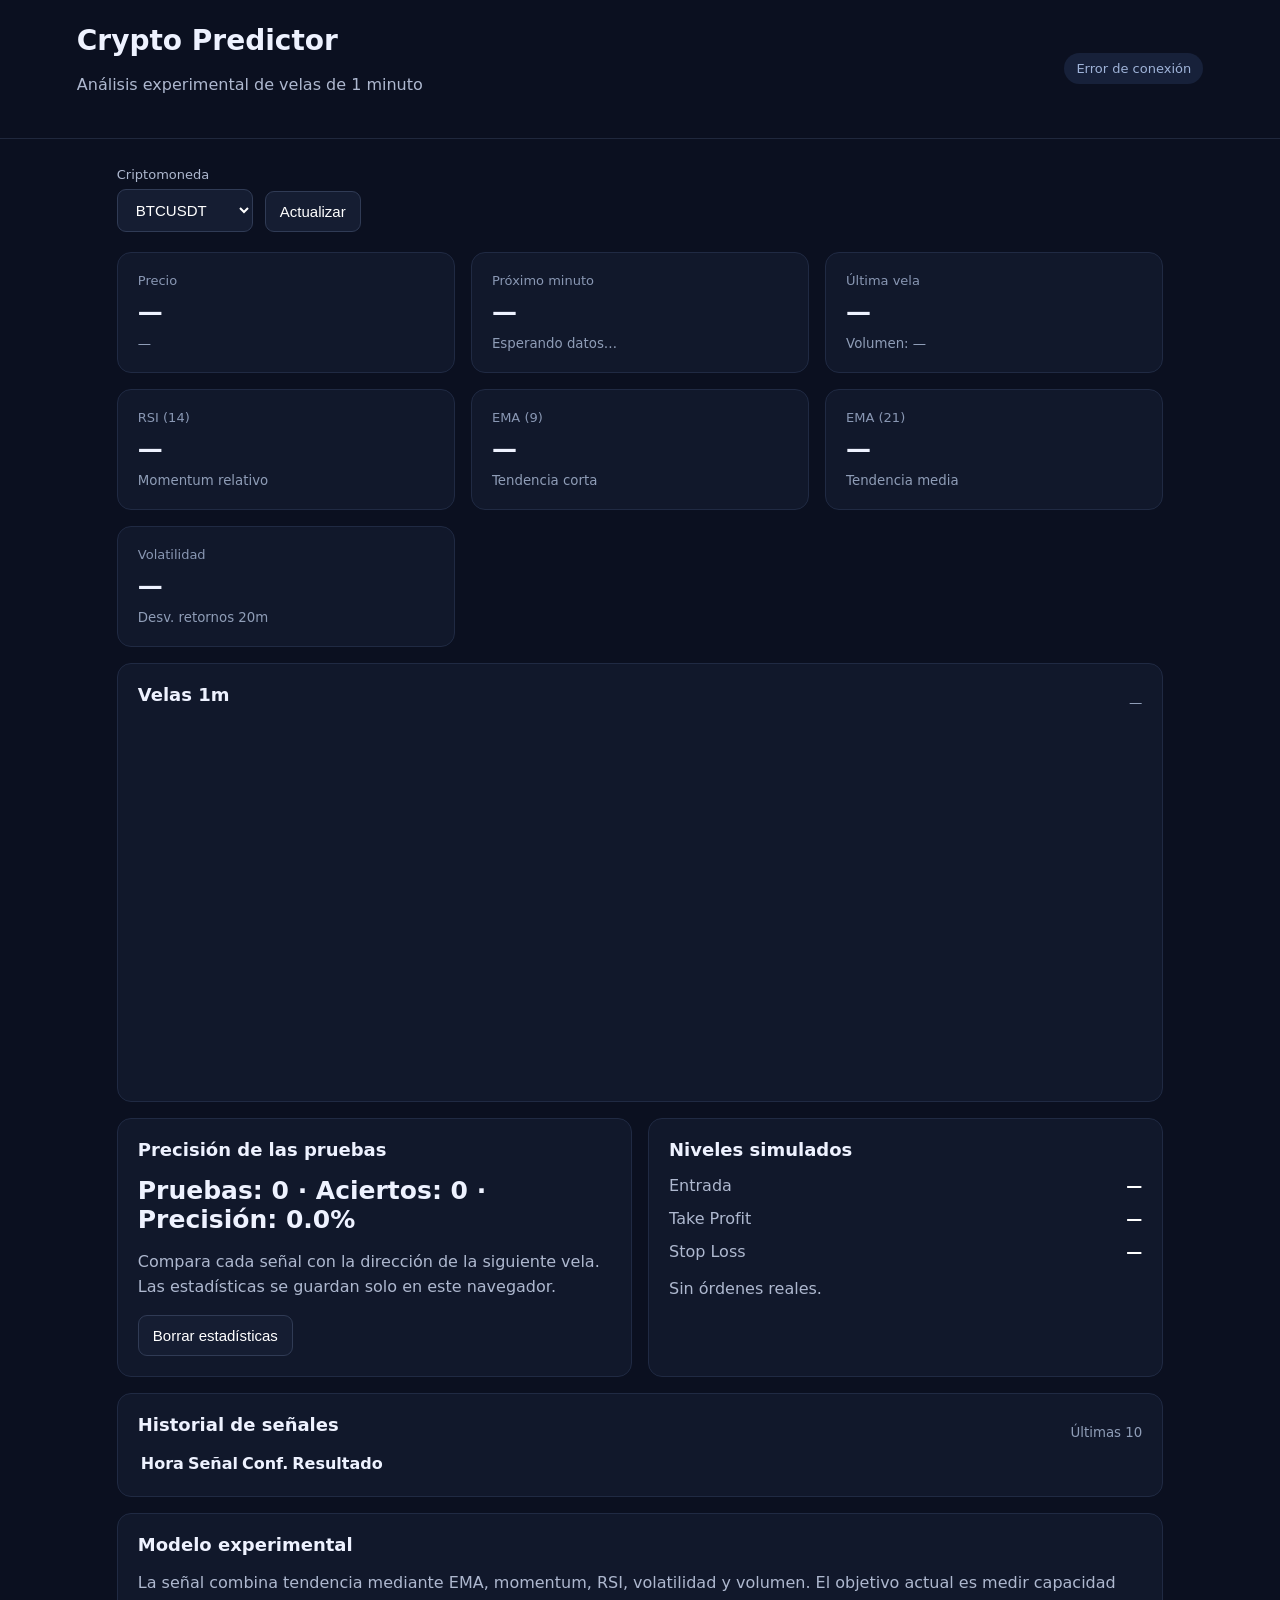
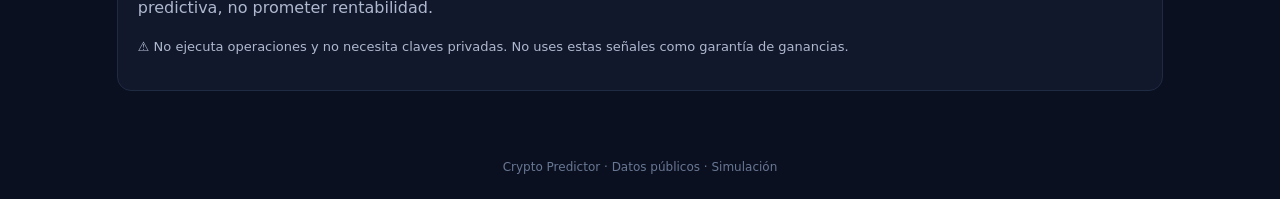
==== index.html @ da53e051 "feat: add live signal history and indicator dashboard" ====
<!doctype html>
<html lang="es">
<head><meta charset="UTF-8"><meta name="viewport" content="width=device-width,initial-scale=1"><title>Crypto Predictor</title><link rel="stylesheet" href="style.css"></head>
<body>
<header><div><h1>Crypto Predictor</h1><p>Análisis experimental de velas de 1 minuto</p></div><span id="status" class="status">Conectando…</span></header>
<main>
<section class="toolbar"><label>Criptomoneda<select id="symbol"><option>BTCUSDT</option><option>ETHUSDT</option><option>BNBUSDT</option><option>SOLUSDT</option><option>XRPUSDT</option><option>DOGEUSDT</option><option>ADAUSDT</option><option>AVAXUSDT</option></select></label><button id="refresh">Actualizar</button></section>
<section class="grid cards"><article><span>Precio</span><b id="price">—</b><small id="change">—</small></article><article><span>Próximo minuto</span><b id="signal">—</b><small id="confidence">Esperando datos…</small></article><article><span>Última vela</span><b id="candle">—</b><small id="volume">Volumen: —</small></article></section>
<section class="grid indicators"><article><span>RSI (14)</span><b id="rsi">—</b><small>Momentum relativo</small></article><article><span>EMA (9)</span><b id="ema9">—</b><small>Tendencia corta</small></article><article><span>EMA (21)</span><b id="ema21">—</b><small>Tendencia media</small></article><article><span>Volatilidad</span><b id="volatility">—</b><small>Desv. retornos 20m</small></article></section>
<section class="panel"><div class="title"><h2>Velas 1m</h2><small id="updated">—</small></div><canvas id="chart"></canvas></section>
<section class="grid two"><article><h2>Precisión de las pruebas</h2><b id="stats">Pruebas: 0 · Aciertos: 0 · Precisión: 0.0%</b><div class="progress"><i id="accuracyBar"></i></div><p>Compara cada señal con la dirección de la siguiente vela. Las estadísticas se guardan solo en este navegador.</p><button id="clearStats" class="secondary">Borrar estadísticas</button></article><article><h2>Niveles simulados</h2><div class="levels"><div>Entrada <b id="entry">—</b></div><div>Take Profit <b id="tp">—</b></div><div>Stop Loss <b id="sl">—</b></div></div><p id="riskNote">Sin órdenes reales.</p></article></section>
<section class="panel"><div class="title"><h2>Historial de señales</h2><small>Últimas 10</small></div><div class="table-wrap"><table><thead><tr><th>Hora</th><th>Señal</th><th>Conf.</th><th>Resultado</th></tr></thead><tbody id="history"></tbody></table></div></section>
<section class="panel"><h2>Modelo experimental</h2><p>La señal combina tendencia mediante EMA, momentum, RSI, volatilidad y volumen. El objetivo actual es medir capacidad predictiva, no prometer rentabilidad.</p><p class="warning">⚠️ No ejecuta operaciones y no necesita claves privadas. No uses estas señales como garantía de ganancias.</p></section>
</main><footer>Crypto Predictor · Datos públicos · Simulación</footer><script src="app.js"></script>
</body></html>
---- style.css ----
*{box-sizing:border-box}body{margin:0;background:#0b1020;color:#eef2ff;font-family:Inter,system-ui,sans-serif}header{padding:24px 6%;display:flex;justify-content:space-between;align-items:center;border-bottom:1px solid #20283d}h1{margin:0;font-size:28px}h2{margin:0 0 16px;font-size:18px}p{color:#aeb8cf;line-height:1.55}.status{padding:8px 12px;border-radius:20px;background:#17213a;color:#9fb3d8;font-size:13px}main{max-width:1200px;margin:auto;padding:28px 6%}.toolbar{display:flex;gap:12px;align-items:end;margin-bottom:20px}label{color:#aeb8cf;font-size:13px;display:flex;flex-direction:column;gap:7px}select,button{background:#151d32;color:#fff;border:1px solid #303b55;border-radius:9px;padding:11px 14px;font-size:15px}button{cursor:pointer}button:hover{border-color:#6e7fa5}.grid{display:grid;grid-template-columns:repeat(3,1fr);gap:16px;margin-bottom:16px}.grid.two{grid-template-columns:1fr 1fr}article,.panel{background:#11182b;border:1px solid #202a43;border-radius:14px;padding:20px}article>span{display:block;color:#8997b3;font-size:13px;margin-bottom:9px}article>b{display:block;font-size:25px;margin-bottom:7px}small{color:#8f9db7}.panel{margin-bottom:16px}.title{display:flex;justify-content:space-between;align-items:center}canvas{width:100%;height:360px;display:block}.levels{display:grid;gap:14px}.levels div{display:flex;justify-content:space-between;color:#aeb8cf}.levels b{color:#fff}footer{text-align:center;padding:25px;color:#687793;font-size:12px}.warning{font-size:13px}@media(max-width:700px){.grid,.grid.two{grid-template-columns:1fr}header{align-items:flex-start;gap:15px;flex-direction:column}canvas{height:260px}}
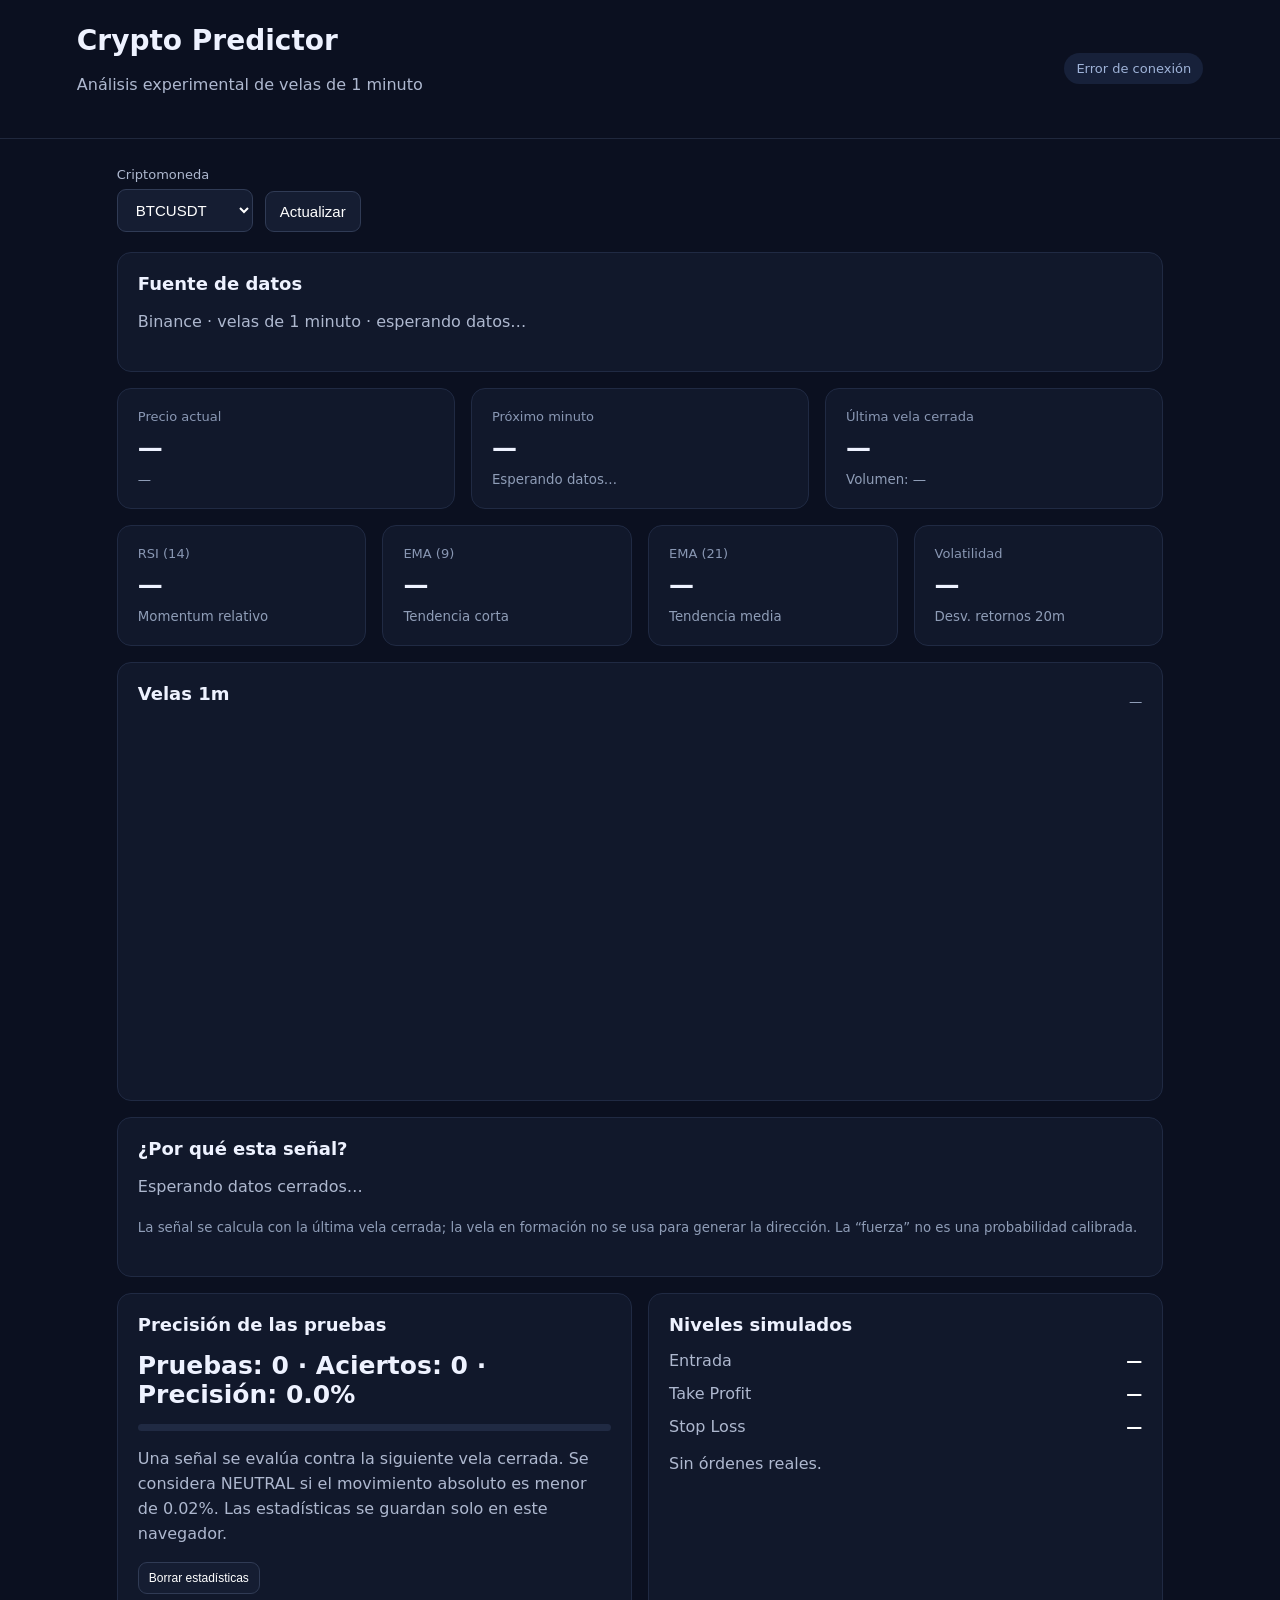
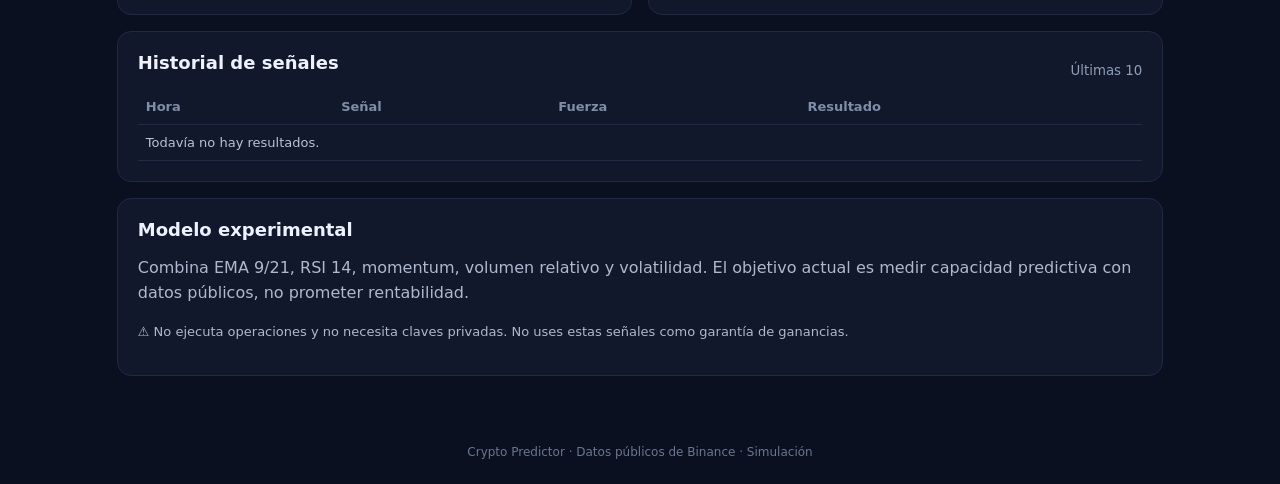
==== commit b4ff3bf6: "feat: expose prediction inputs and data source" ====
--- a/index.html
+++ b/index.html
@@ -5,11 +5,13 @@
 <header><div><h1>Crypto Predictor</h1><p>Análisis experimental de velas de 1 minuto</p></div><span id="status" class="status">Conectando…</span></header>
 <main>
 <section class="toolbar"><label>Criptomoneda<select id="symbol"><option>BTCUSDT</option><option>ETHUSDT</option><option>BNBUSDT</option><option>SOLUSDT</option><option>XRPUSDT</option><option>DOGEUSDT</option><option>ADAUSDT</option><option>AVAXUSDT</option></select></label><button id="refresh">Actualizar</button></section>
-<section class="grid cards"><article><span>Precio</span><b id="price">—</b><small id="change">—</small></article><article><span>Próximo minuto</span><b id="signal">—</b><small id="confidence">Esperando datos…</small></article><article><span>Última vela</span><b id="candle">—</b><small id="volume">Volumen: —</small></article></section>
+<section class="panel"><h2>Fuente de datos</h2><p id="dataInfo">Binance · velas de 1 minuto · esperando datos…</p></section>
+<section class="grid cards"><article><span>Precio actual</span><b id="price">—</b><small id="change">—</small></article><article><span>Próximo minuto</span><b id="signal">—</b><small id="confidence">Esperando datos…</small></article><article><span>Última vela cerrada</span><b id="candle">—</b><small id="volume">Volumen: —</small></article></section>
 <section class="grid indicators"><article><span>RSI (14)</span><b id="rsi">—</b><small>Momentum relativo</small></article><article><span>EMA (9)</span><b id="ema9">—</b><small>Tendencia corta</small></article><article><span>EMA (21)</span><b id="ema21">—</b><small>Tendencia media</small></article><article><span>Volatilidad</span><b id="volatility">—</b><small>Desv. retornos 20m</small></article></section>
 <section class="panel"><div class="title"><h2>Velas 1m</h2><small id="updated">—</small></div><canvas id="chart"></canvas></section>
-<section class="grid two"><article><h2>Precisión de las pruebas</h2><b id="stats">Pruebas: 0 · Aciertos: 0 · Precisión: 0.0%</b><div class="progress"><i id="accuracyBar"></i></div><p>Compara cada señal con la dirección de la siguiente vela. Las estadísticas se guardan solo en este navegador.</p><button id="clearStats" class="secondary">Borrar estadísticas</button></article><article><h2>Niveles simulados</h2><div class="levels"><div>Entrada <b id="entry">—</b></div><div>Take Profit <b id="tp">—</b></div><div>Stop Loss <b id="sl">—</b></div></div><p id="riskNote">Sin órdenes reales.</p></article></section>
-<section class="panel"><div class="title"><h2>Historial de señales</h2><small>Últimas 10</small></div><div class="table-wrap"><table><thead><tr><th>Hora</th><th>Señal</th><th>Conf.</th><th>Resultado</th></tr></thead><tbody id="history"></tbody></table></div></section>
-<section class="panel"><h2>Modelo experimental</h2><p>La señal combina tendencia mediante EMA, momentum, RSI, volatilidad y volumen. El objetivo actual es medir capacidad predictiva, no prometer rentabilidad.</p><p class="warning">⚠️ No ejecuta operaciones y no necesita claves privadas. No uses estas señales como garantía de ganancias.</p></section>
-</main><footer>Crypto Predictor · Datos públicos · Simulación</footer><script src="app.js"></script>
+<section class="panel"><h2>¿Por qué esta señal?</h2><p id="signalReason">Esperando datos cerrados…</p><p><small>La señal se calcula con la última vela cerrada; la vela en formación no se usa para generar la dirección. La “fuerza” no es una probabilidad calibrada.</small></p></section>
+<section class="grid two"><article><h2>Precisión de las pruebas</h2><b id="stats">Pruebas: 0 · Aciertos: 0 · Precisión: 0.0%</b><div class="progress"><i id="accuracyBar"></i></div><p>Una señal se evalúa contra la siguiente vela cerrada. Se considera NEUTRAL si el movimiento absoluto es menor de 0.02%. Las estadísticas se guardan solo en este navegador.</p><button id="clearStats" class="secondary">Borrar estadísticas</button></article><article><h2>Niveles simulados</h2><div class="levels"><div>Entrada <b id="entry">—</b></div><div>Take Profit <b id="tp">—</b></div><div>Stop Loss <b id="sl">—</b></div></div><p id="riskNote">Sin órdenes reales.</p></article></section>
+<section class="panel"><div class="title"><h2>Historial de señales</h2><small>Últimas 10</small></div><div class="table-wrap"><table><thead><tr><th>Hora</th><th>Señal</th><th>Fuerza</th><th>Resultado</th></tr></thead><tbody id="history"></tbody></table></div></section>
+<section class="panel"><h2>Modelo experimental</h2><p>Combina EMA 9/21, RSI 14, momentum, volumen relativo y volatilidad. El objetivo actual es medir capacidad predictiva con datos públicos, no prometer rentabilidad.</p><p class="warning">⚠️ No ejecuta operaciones y no necesita claves privadas. No uses estas señales como garantía de ganancias.</p></section>
+</main><footer>Crypto Predictor · Datos públicos de Binance · Simulación</footer><script src="app.js"></script>
 </body></html>
--- a/style.css
+++ b/style.css
@@ -1 +1 @@
-*{box-sizing:border-box}body{margin:0;background:#0b1020;color:#eef2ff;font-family:Inter,system-ui,sans-serif}header{padding:24px 6%;display:flex;justify-content:space-between;align-items:center;border-bottom:1px solid #20283d}h1{margin:0;font-size:28px}h2{margin:0 0 16px;font-size:18px}p{color:#aeb8cf;line-height:1.55}.status{padding:8px 12px;border-radius:20px;background:#17213a;color:#9fb3d8;font-size:13px}main{max-width:1200px;margin:auto;padding:28px 6%}.toolbar{display:flex;gap:12px;align-items:end;margin-bottom:20px}label{color:#aeb8cf;font-size:13px;display:flex;flex-direction:column;gap:7px}select,button{background:#151d32;color:#fff;border:1px solid #303b55;border-radius:9px;padding:11px 14px;font-size:15px}button{cursor:pointer}button:hover{border-color:#6e7fa5}.grid{display:grid;grid-template-columns:repeat(3,1fr);gap:16px;margin-bottom:16px}.grid.two{grid-template-columns:1fr 1fr}article,.panel{background:#11182b;border:1px solid #202a43;border-radius:14px;padding:20px}article>span{display:block;color:#8997b3;font-size:13px;margin-bottom:9px}article>b{display:block;font-size:25px;margin-bottom:7px}small{color:#8f9db7}.panel{margin-bottom:16px}.title{display:flex;justify-content:space-between;align-items:center}canvas{width:100%;height:360px;display:block}.levels{display:grid;gap:14px}.levels div{display:flex;justify-content:space-between;color:#aeb8cf}.levels b{color:#fff}footer{text-align:center;padding:25px;color:#687793;font-size:12px}.warning{font-size:13px}@media(max-width:700px){.grid,.grid.two{grid-template-columns:1fr}header{align-items:flex-start;gap:15px;flex-direction:column}canvas{height:260px}}+*{box-sizing:border-box}body{margin:0;background:#0b1020;color:#eef2ff;font-family:Inter,system-ui,sans-serif}header{padding:24px 6%;display:flex;justify-content:space-between;align-items:center;border-bottom:1px solid #20283d}h1{margin:0;font-size:28px}h2{margin:0 0 16px;font-size:18px}p{color:#aeb8cf;line-height:1.55}.status{padding:8px 12px;border-radius:20px;background:#17213a;color:#9fb3d8;font-size:13px}main{max-width:1200px;margin:auto;padding:28px 6%}.toolbar{display:flex;gap:12px;align-items:end;margin-bottom:20px}label{color:#aeb8cf;font-size:13px;display:flex;flex-direction:column;gap:7px}select,button{background:#151d32;color:#fff;border:1px solid #303b55;border-radius:9px;padding:11px 14px;font-size:15px}button{cursor:pointer}button:hover{border-color:#6e7fa5}.secondary{font-size:12px;padding:8px 10px}.grid{display:grid;grid-template-columns:repeat(3,1fr);gap:16px;margin-bottom:16px}.grid.two{grid-template-columns:1fr 1fr}.indicators{grid-template-columns:repeat(4,1fr)}article,.panel{background:#11182b;border:1px solid #202a43;border-radius:14px;padding:20px}article>span{display:block;color:#8997b3;font-size:13px;margin-bottom:9px}article>b{display:block;font-size:25px;margin-bottom:7px}small{color:#8f9db7}.panel{margin-bottom:16px}.title{display:flex;justify-content:space-between;align-items:center}canvas{width:100%;height:360px;display:block}.levels{display:grid;gap:14px}.levels div{display:flex;justify-content:space-between;color:#aeb8cf}.levels b{color:#fff}.progress{height:7px;background:#202a43;border-radius:8px;overflow:hidden;margin:15px 0}.progress i{display:block;height:100%;width:0%;background:#7f8aa5;transition:width .3s}.table-wrap{overflow-x:auto}table{width:100%;border-collapse:collapse;font-size:13px}th,td{text-align:left;padding:10px 8px;border-bottom:1px solid #202a43;color:#b8c2d7}th{color:#7f8da8}.warning{font-size:13px}footer{text-align:center;padding:25px;color:#687793;font-size:12px}@media(max-width:800px){.grid,.grid.two,.indicators{grid-template-columns:1fr 1fr}}@media(max-width:600px){header{align-items:flex-start;gap:15px;flex-direction:column}.grid,.grid.two,.indicators{grid-template-columns:1fr}main{padding:22px 4%}canvas{height:280px}.toolbar{flex-wrap:wrap}}
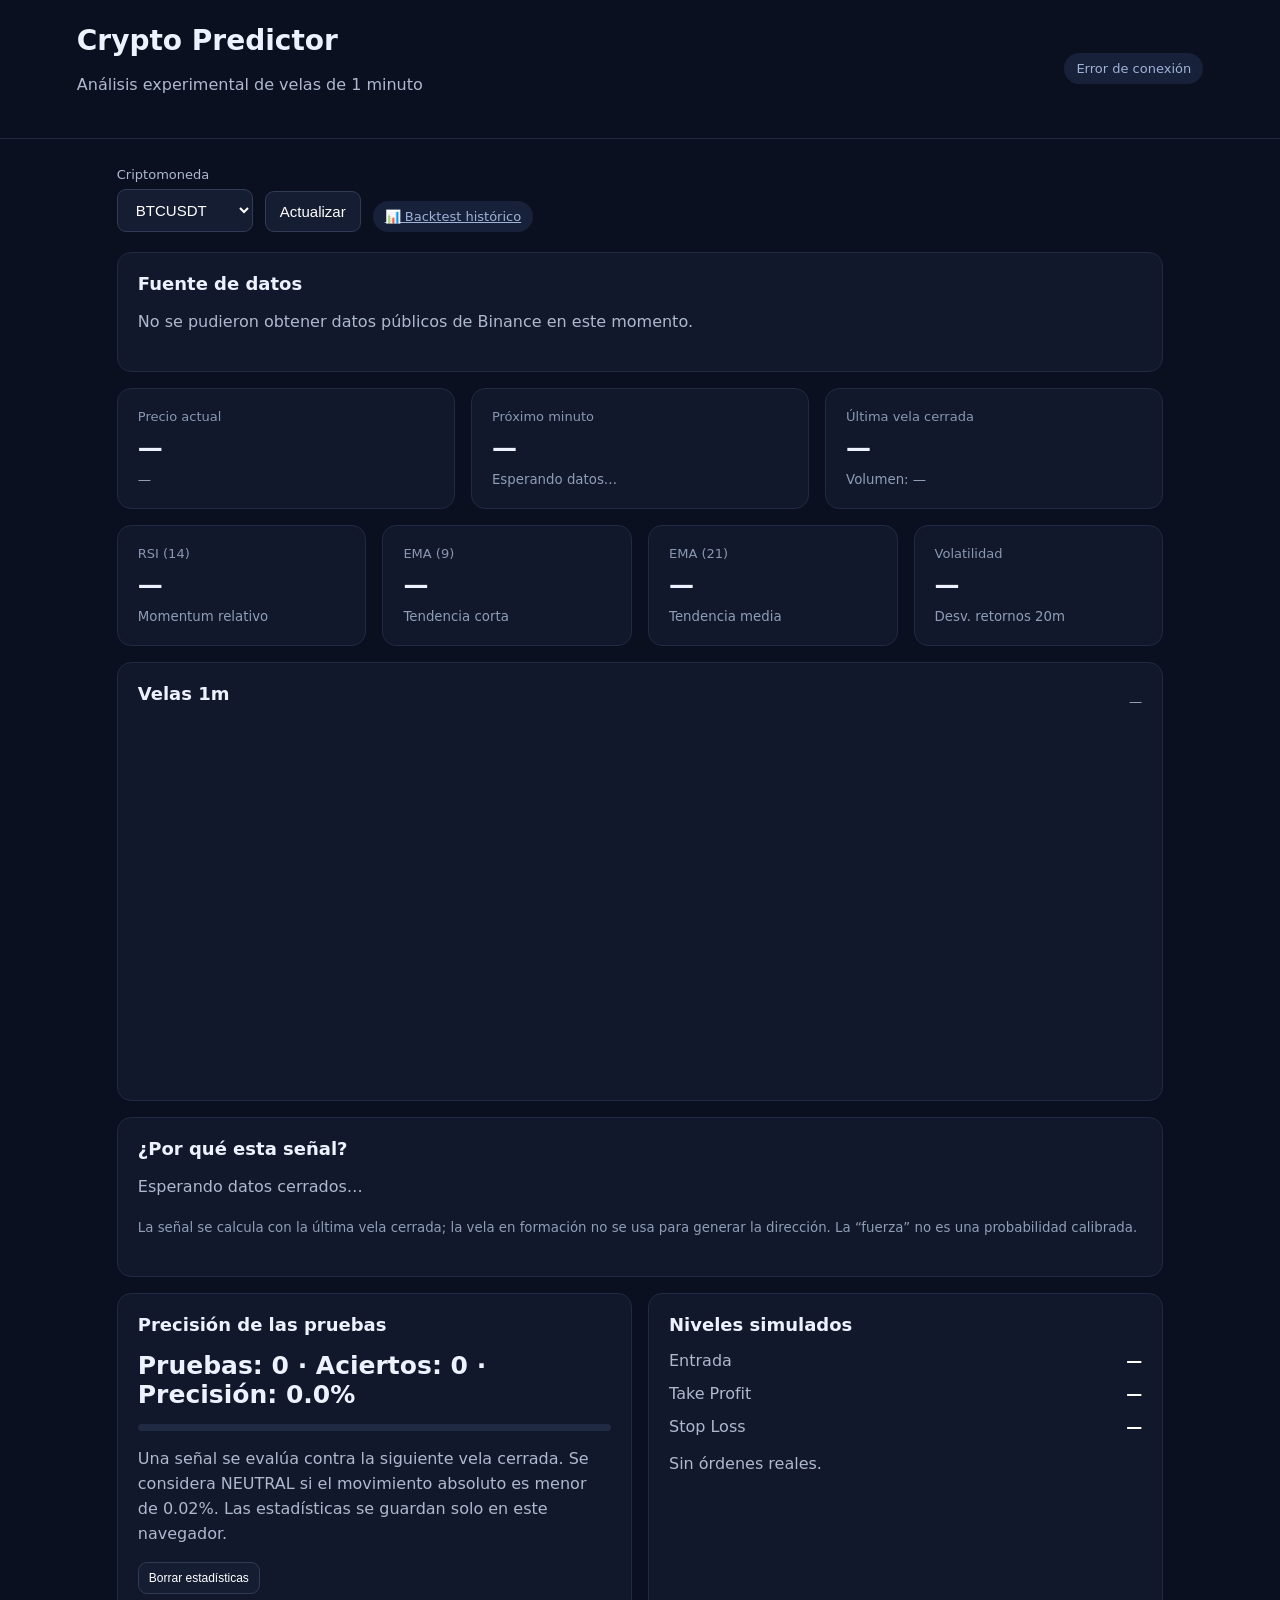
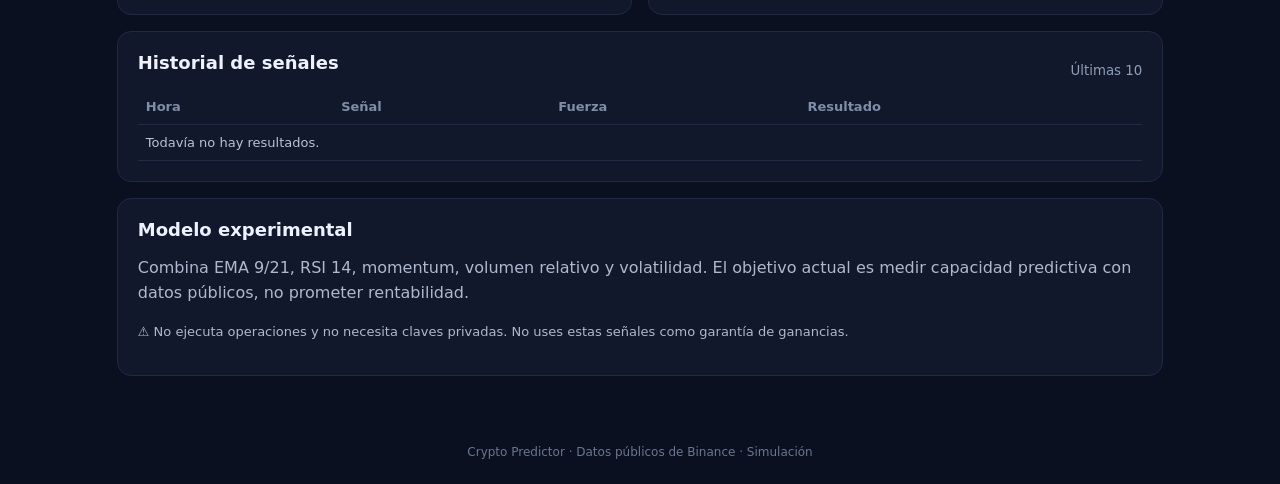
==== commit f9d1b4f0: "feat: add historical backtest link to dashboard" ====
--- a/index.html
+++ b/index.html
@@ -1,10 +1,9 @@
 <!doctype html>
-<html lang="es">
-<head><meta charset="UTF-8"><meta name="viewport" content="width=device-width,initial-scale=1"><title>Crypto Predictor</title><link rel="stylesheet" href="style.css"></head>
+<html lang="es"><head><meta charset="UTF-8"><meta name="viewport" content="width=device-width,initial-scale=1"><title>Crypto Predictor</title><link rel="stylesheet" href="style.css"></head>
 <body>
 <header><div><h1>Crypto Predictor</h1><p>Análisis experimental de velas de 1 minuto</p></div><span id="status" class="status">Conectando…</span></header>
 <main>
-<section class="toolbar"><label>Criptomoneda<select id="symbol"><option>BTCUSDT</option><option>ETHUSDT</option><option>BNBUSDT</option><option>SOLUSDT</option><option>XRPUSDT</option><option>DOGEUSDT</option><option>ADAUSDT</option><option>AVAXUSDT</option></select></label><button id="refresh">Actualizar</button></section>
+<section class="toolbar"><label>Criptomoneda<select id="symbol"><option>BTCUSDT</option><option>ETHUSDT</option><option>BNBUSDT</option><option>SOLUSDT</option><option>XRPUSDT</option><option>DOGEUSDT</option><option>ADAUSDT</option><option>AVAXUSDT</option></select></label><button id="refresh">Actualizar</button><a class="status" href="backtest.html">📊 Backtest histórico</a></section>
 <section class="panel"><h2>Fuente de datos</h2><p id="dataInfo">Binance · velas de 1 minuto · esperando datos…</p></section>
 <section class="grid cards"><article><span>Precio actual</span><b id="price">—</b><small id="change">—</small></article><article><span>Próximo minuto</span><b id="signal">—</b><small id="confidence">Esperando datos…</small></article><article><span>Última vela cerrada</span><b id="candle">—</b><small id="volume">Volumen: —</small></article></section>
 <section class="grid indicators"><article><span>RSI (14)</span><b id="rsi">—</b><small>Momentum relativo</small></article><article><span>EMA (9)</span><b id="ema9">—</b><small>Tendencia corta</small></article><article><span>EMA (21)</span><b id="ema21">—</b><small>Tendencia media</small></article><article><span>Volatilidad</span><b id="volatility">—</b><small>Desv. retornos 20m</small></article></section>
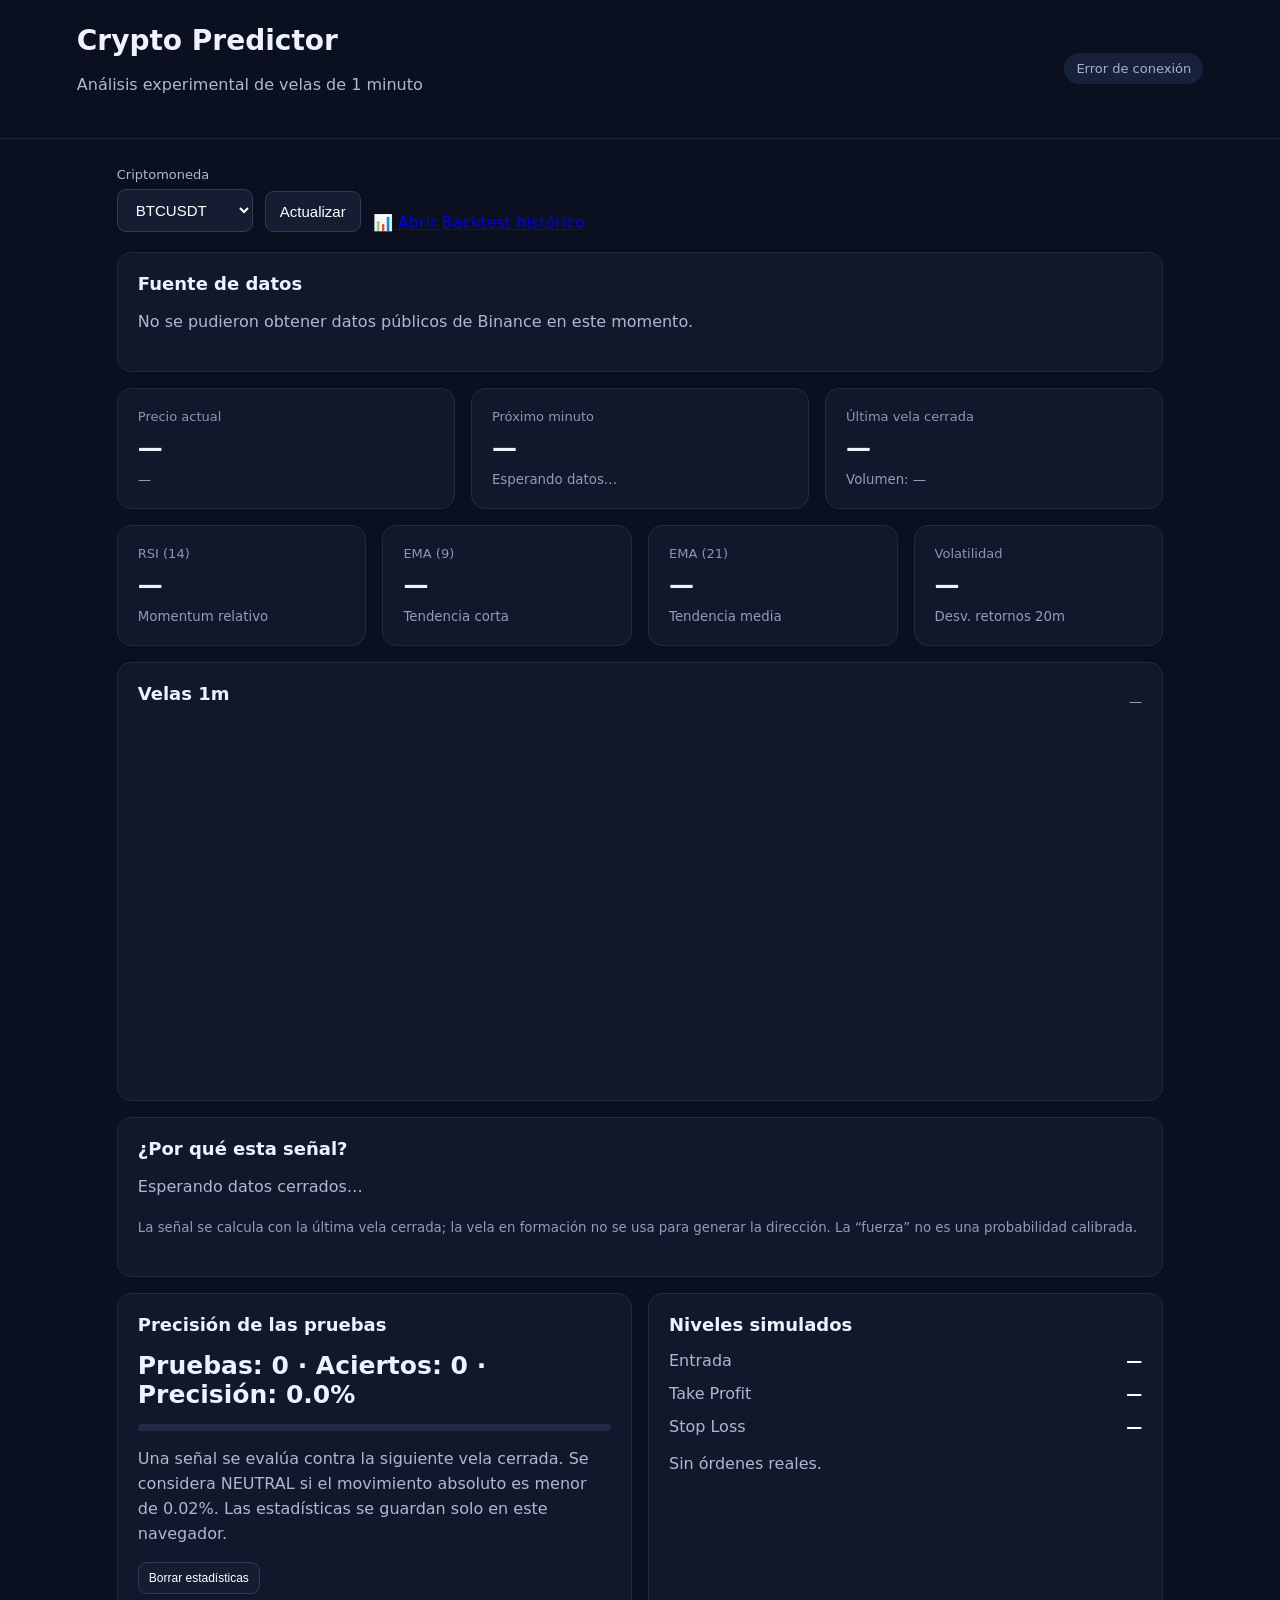
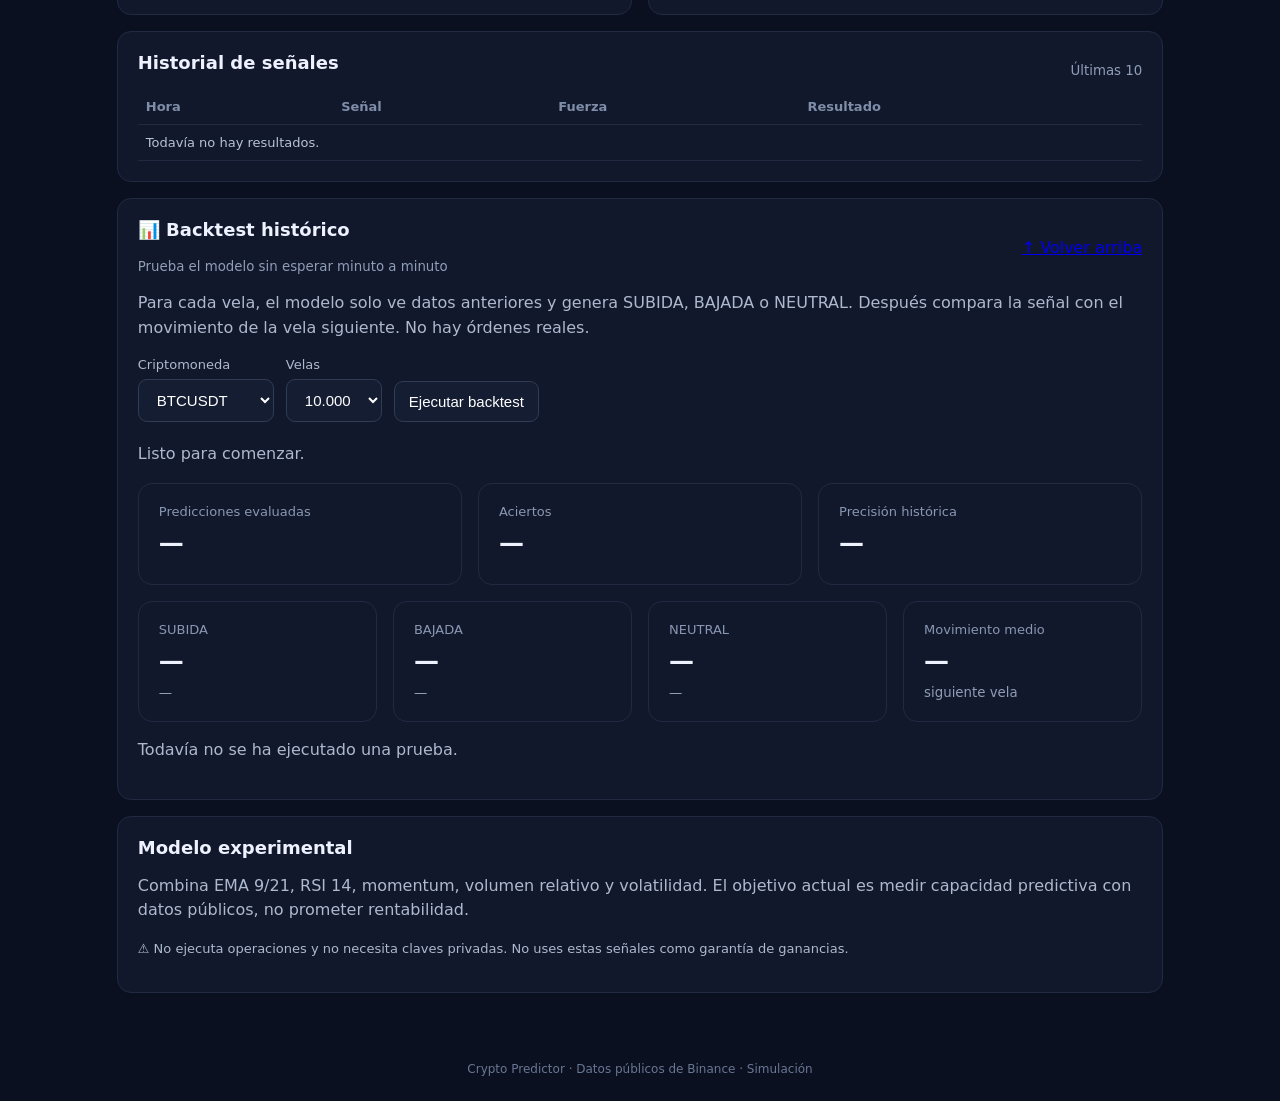
==== commit a7bfaf60: "Agregar backtest dentro de la página principal" ====
--- a/index.html
+++ b/index.html
@@ -1,9 +1,10 @@
 <!doctype html>
-<html lang="es"><head><meta charset="UTF-8"><meta name="viewport" content="width=device-width,initial-scale=1"><title>Crypto Predictor</title><link rel="stylesheet" href="style.css"></head>
+<html lang="es">
+<head><meta charset="UTF-8"><meta name="viewport" content="width=device-width,initial-scale=1"><title>Crypto Predictor</title><link rel="stylesheet" href="style.css"></head>
 <body>
 <header><div><h1>Crypto Predictor</h1><p>Análisis experimental de velas de 1 minuto</p></div><span id="status" class="status">Conectando…</span></header>
 <main>
-<section class="toolbar"><label>Criptomoneda<select id="symbol"><option>BTCUSDT</option><option>ETHUSDT</option><option>BNBUSDT</option><option>SOLUSDT</option><option>XRPUSDT</option><option>DOGEUSDT</option><option>ADAUSDT</option><option>AVAXUSDT</option></select></label><button id="refresh">Actualizar</button><a class="status" href="backtest.html">📊 Backtest histórico</a></section>
+<section class="toolbar"><label>Criptomoneda<select id="symbol"><option>BTCUSDT</option><option>ETHUSDT</option><option>BNBUSDT</option><option>SOLUSDT</option><option>XRPUSDT</option><option>DOGEUSDT</option><option>ADAUSDT</option><option>AVAXUSDT</option></select></label><button id="refresh">Actualizar</button><a class="button-link" href="#backtest">📊 Abrir Backtest histórico</a></section>
 <section class="panel"><h2>Fuente de datos</h2><p id="dataInfo">Binance · velas de 1 minuto · esperando datos…</p></section>
 <section class="grid cards"><article><span>Precio actual</span><b id="price">—</b><small id="change">—</small></article><article><span>Próximo minuto</span><b id="signal">—</b><small id="confidence">Esperando datos…</small></article><article><span>Última vela cerrada</span><b id="candle">—</b><small id="volume">Volumen: —</small></article></section>
 <section class="grid indicators"><article><span>RSI (14)</span><b id="rsi">—</b><small>Momentum relativo</small></article><article><span>EMA (9)</span><b id="ema9">—</b><small>Tendencia corta</small></article><article><span>EMA (21)</span><b id="ema21">—</b><small>Tendencia media</small></article><article><span>Volatilidad</span><b id="volatility">—</b><small>Desv. retornos 20m</small></article></section>
@@ -11,6 +12,25 @@
 <section class="panel"><h2>¿Por qué esta señal?</h2><p id="signalReason">Esperando datos cerrados…</p><p><small>La señal se calcula con la última vela cerrada; la vela en formación no se usa para generar la dirección. La “fuerza” no es una probabilidad calibrada.</small></p></section>
 <section class="grid two"><article><h2>Precisión de las pruebas</h2><b id="stats">Pruebas: 0 · Aciertos: 0 · Precisión: 0.0%</b><div class="progress"><i id="accuracyBar"></i></div><p>Una señal se evalúa contra la siguiente vela cerrada. Se considera NEUTRAL si el movimiento absoluto es menor de 0.02%. Las estadísticas se guardan solo en este navegador.</p><button id="clearStats" class="secondary">Borrar estadísticas</button></article><article><h2>Niveles simulados</h2><div class="levels"><div>Entrada <b id="entry">—</b></div><div>Take Profit <b id="tp">—</b></div><div>Stop Loss <b id="sl">—</b></div></div><p id="riskNote">Sin órdenes reales.</p></article></section>
 <section class="panel"><div class="title"><h2>Historial de señales</h2><small>Últimas 10</small></div><div class="table-wrap"><table><thead><tr><th>Hora</th><th>Señal</th><th>Fuerza</th><th>Resultado</th></tr></thead><tbody id="history"></tbody></table></div></section>
+<section id="backtest" class="panel backtest-panel"><div class="title"><div><h2>📊 Backtest histórico</h2><small>Prueba el modelo sin esperar minuto a minuto</small></div><a class="button-link secondary-link" href="#top">↑ Volver arriba</a></div>
+<p>Para cada vela, el modelo solo ve datos anteriores y genera SUBIDA, BAJADA o NEUTRAL. Después compara la señal con el movimiento de la vela siguiente. No hay órdenes reales.</p>
+<div class="toolbar"><label>Criptomoneda<select id="btSymbol"><option>BTCUSDT</option><option>ETHUSDT</option><option>BNBUSDT</option><option>SOLUSDT</option><option>XRPUSDT</option><option>DOGEUSDT</option><option>ADAUSDT</option><option>AVAXUSDT</option></select></label><label>Velas<select id="btCount"><option value="1000">1.000</option><option value="5000">5.000</option><option value="10000" selected>10.000</option></select></label><button id="runBacktest">Ejecutar backtest</button></div>
+<p id="btProgress">Listo para comenzar.</p>
+<div class="grid"><article><span>Predicciones evaluadas</span><b id="btTests">—</b></article><article><span>Aciertos</span><b id="btWins">—</b></article><article><span>Precisión histórica</span><b id="btAccuracy">—</b></article></div>
+<div class="grid indicators"><article><span>SUBIDA</span><b id="btUp">—</b><small id="btUpAcc">—</small></article><article><span>BAJADA</span><b id="btDown">—</b><small id="btDownAcc">—</small></article><article><span>NEUTRAL</span><b id="btNeutral">—</b><small id="btNeutralAcc">—</small></article><article><span>Movimiento medio</span><b id="btMove">—</b><small>siguiente vela</small></article></div>
+<p id="btResult">Todavía no se ha ejecutado una prueba.</p>
+</section>
 <section class="panel"><h2>Modelo experimental</h2><p>Combina EMA 9/21, RSI 14, momentum, volumen relativo y volatilidad. El objetivo actual es medir capacidad predictiva con datos públicos, no prometer rentabilidad.</p><p class="warning">⚠️ No ejecuta operaciones y no necesita claves privadas. No uses estas señales como garantía de ganancias.</p></section>
-</main><footer>Crypto Predictor · Datos públicos de Binance · Simulación</footer><script src="app.js"></script>
+</main><footer>Crypto Predictor · Datos públicos de Binance · Simulación</footer>
+<script src="app.js"></script>
+<script>
+const BT_API='https://api.binance.com/api/v3',BT_TH=.02,bt=id=>document.getElementById(id);
+const btEma=(a,n)=>{const k=2/(n+1);let v=a[0].c;for(let i=1;i<a.length;i++)v=a[i].c*k+v*(1-k);return v};
+function btRsi(a,n=14){if(a.length<n+1)return 50;let g=0,l=0;for(let i=a.length-n;i<a.length;i++){const d=a[i].c-a[i-1].c;if(d>0)g+=d;else l-=d}return l?100-100/(1+g/l):100}
+function btSignal(a){if(a.length<25)return 'NEUTRAL';const last=a.at(-1),prev=a.at(-2),e9=btEma(a,9),e21=btEma(a,21),rs=btRsi(a),mom=(last.c-prev.c)/prev.c*100,av=a.slice(-20).reduce((s,x)=>s+x.v,0)/Math.min(20,a.length),vr=av?last.v/av:1;let score=0;score+=last.c>e9?.8:-.8;score+=e9>e21?1:-1;score+=mom>0?.8:-.8;if(rs>55)score+=.5;else if(rs<45)score-=.5;if(vr>1.2)score+=mom>0?.3:-.3;return score>=1.4?'SUBIDA':score<=-1.4?'BAJADA':'NEUTRAL'}
+function btTarget(a,b){const p=(b.c/a.c-1)*100;return p>BT_TH?'SUBIDA':p<-BT_TH?'BAJADA':'NEUTRAL'}
+async function btGet(s,total){let all=[],end=Date.now();while(all.length<total){const lim=Math.min(1000,total-all.length),r=await fetch(`${BT_API}/klines?symbol=${s}&interval=1m&limit=${lim}&endTime=${end}`,{cache:'no-store'});if(!r.ok)throw Error('Binance respondió '+r.status);const d=await r.json();if(!d.length)break;const part=d.map(x=>({t:x[0],o:+x[1],h:+x[2],l:+x[3],c:+x[4],v:+x[5]}));all=part.concat(all);end=part[0].t-1;bt('btProgress').textContent=`Descargando histórico: ${all.length.toLocaleString()} / ${total.toLocaleString()} velas…`;if(part.length<lim)break}return all.filter(x=>x.t+60000<=Date.now()).slice(-total)}
+function btRun(a){const rows=[];for(let i=30;i<a.length-1;i++){const pred=btSignal(a.slice(0,i+1)),actual=btTarget(a[i],a[i+1]),move=Math.abs((a[i+1].c/a[i].c-1)*100);rows.push({pred,actual,move})}const n=rows.length,w=rows.filter(x=>x.pred===x.actual).length,acc=n?w/n*100:0;bt('btTests').textContent=n.toLocaleString();bt('btWins').textContent=w.toLocaleString();bt('btAccuracy').textContent=acc.toFixed(2)+'%';for(const t of ['SUBIDA','BAJADA','NEUTRAL']){const r=rows.filter(x=>x.pred===t),z=r.filter(x=>x.pred===x.actual).length,id=t==='SUBIDA'?'btUp':t==='BAJADA'?'btDown':'btNeutral';bt(id).textContent=r.length.toLocaleString();bt(id+'Acc').textContent=r.length?`Acierto ${((z/r.length)*100).toFixed(1)}%`:'Sin señales'}const avg=n?rows.reduce((s,x)=>s+x.move,0)/n:0;bt('btMove').textContent=avg.toFixed(4)+'%';bt('btResult').textContent=`${n.toLocaleString()} predicciones evaluadas: ${w.toLocaleString()} aciertos (${acc.toFixed(2)}%). Resultado histórico, no probabilidad futura.`}
+bt('runBacktest').onclick=async()=>{const b=bt('runBacktest');b.disabled=true;try{const n=+bt('btCount').value,s=bt('btSymbol').value;bt('btProgress').textContent='Iniciando…';const a=await btGet(s,n);if(a.length<100)throw Error('No se obtuvieron suficientes velas');btRun(a);bt('btProgress').textContent=`Prueba terminada · ${s} · ${a.length.toLocaleString()} velas.`}catch(e){bt('btResult').textContent='Error: '+e.message;bt('btProgress').textContent='No se pudo completar el backtest.'}finally{b.disabled=false}};
+</script>
 </body></html>
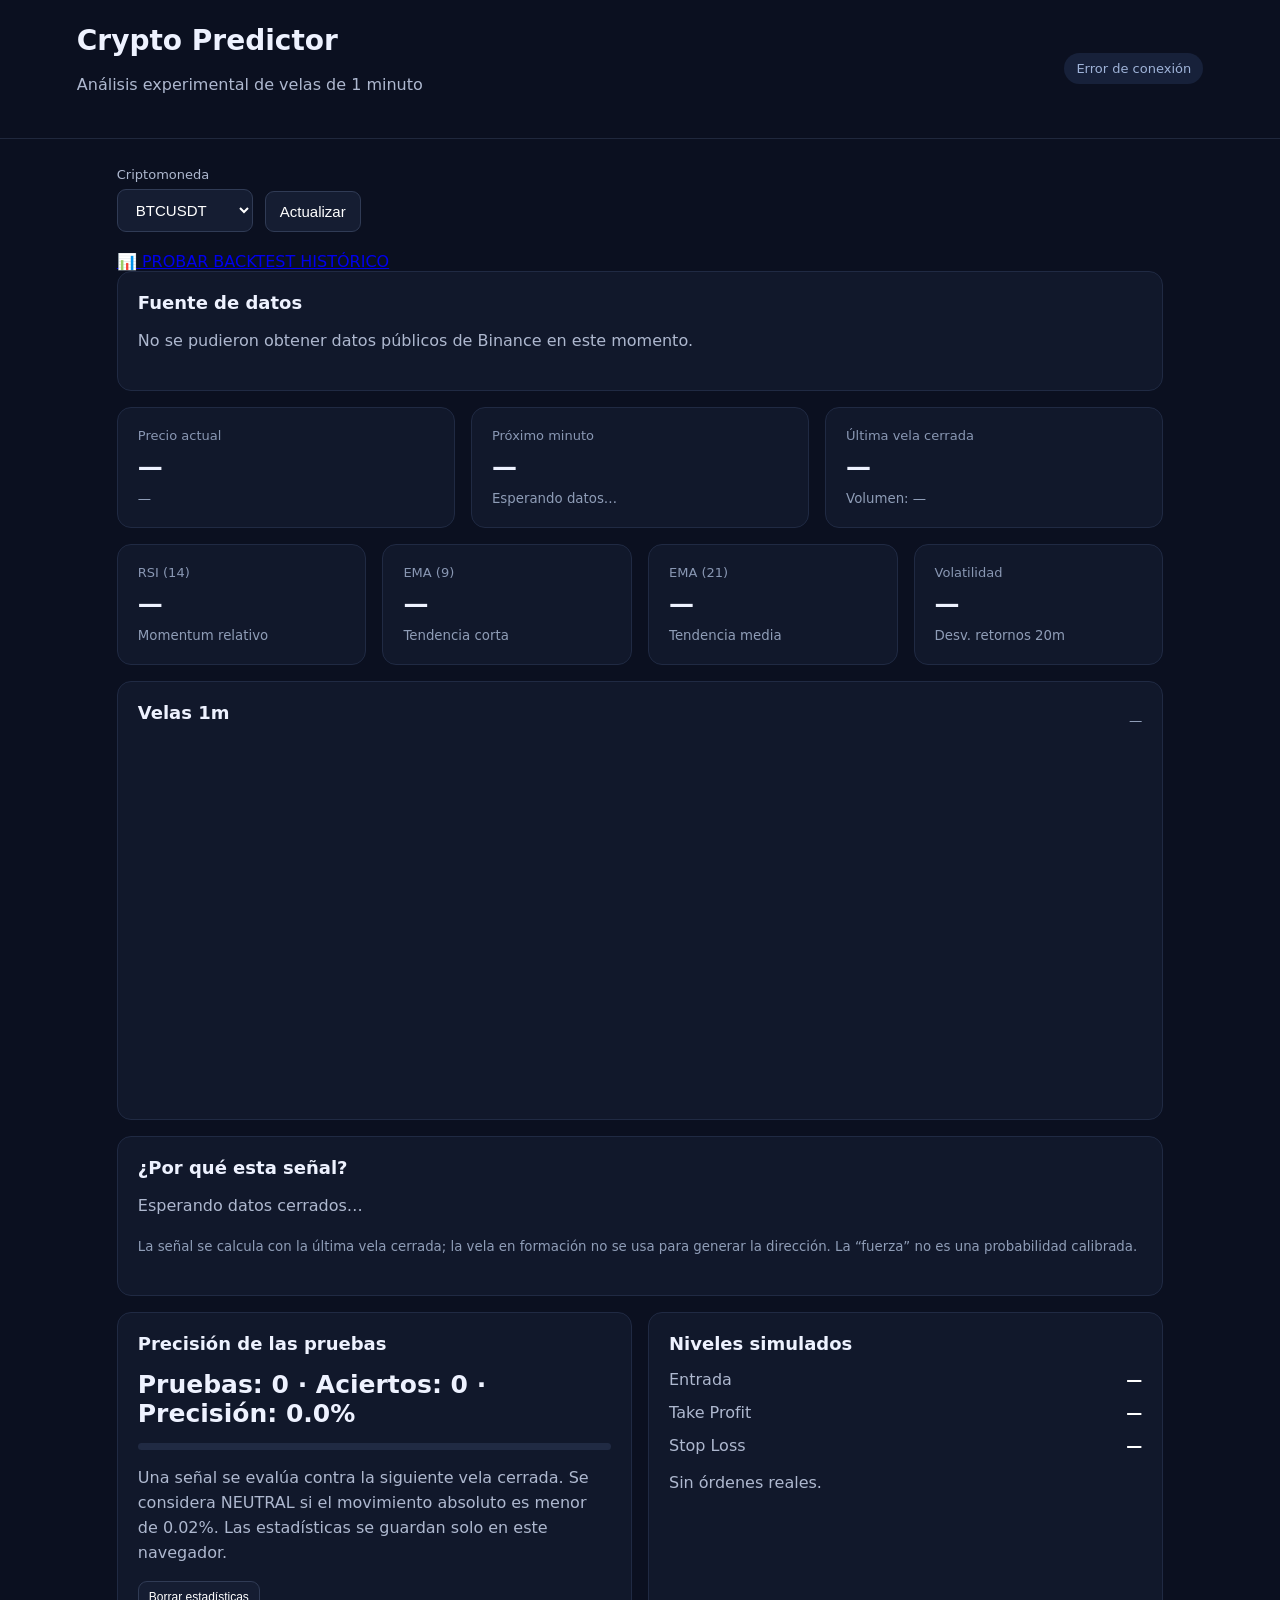
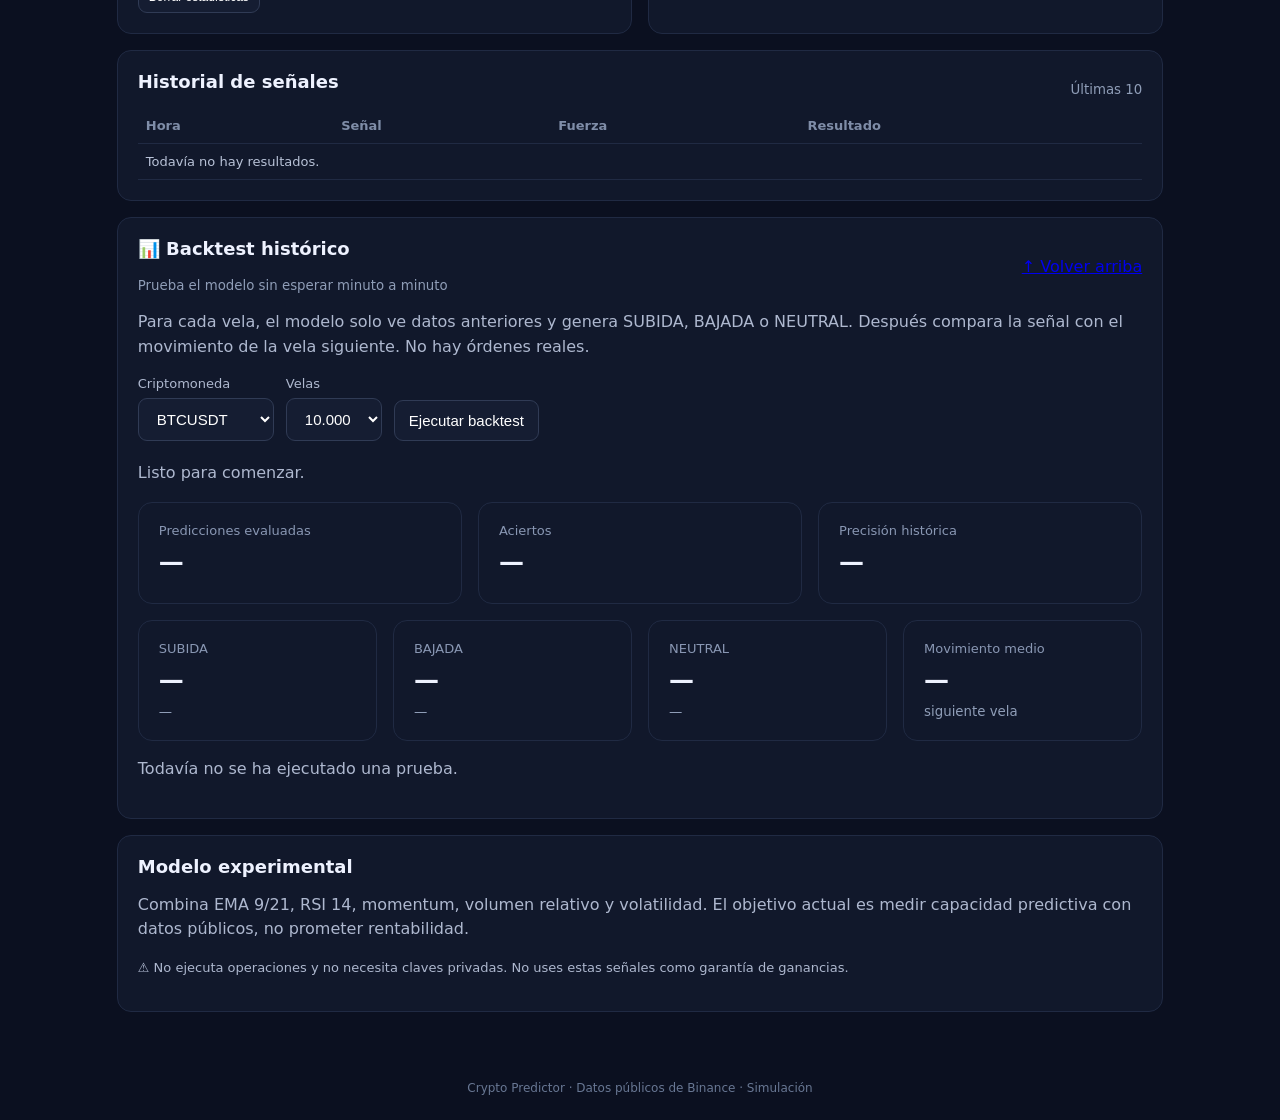
==== commit 412e6480: "Add prominent backtest button to main page" ====
--- a/index.html
+++ b/index.html
@@ -1,10 +1,11 @@
 <!doctype html>
 <html lang="es">
 <head><meta charset="UTF-8"><meta name="viewport" content="width=device-width,initial-scale=1"><title>Crypto Predictor</title><link rel="stylesheet" href="style.css"></head>
-<body>
+<body id="top">
 <header><div><h1>Crypto Predictor</h1><p>Análisis experimental de velas de 1 minuto</p></div><span id="status" class="status">Conectando…</span></header>
 <main>
-<section class="toolbar"><label>Criptomoneda<select id="symbol"><option>BTCUSDT</option><option>ETHUSDT</option><option>BNBUSDT</option><option>SOLUSDT</option><option>XRPUSDT</option><option>DOGEUSDT</option><option>ADAUSDT</option><option>AVAXUSDT</option></select></label><button id="refresh">Actualizar</button><a class="button-link" href="#backtest">📊 Abrir Backtest histórico</a></section>
+<section class="toolbar"><label>Criptomoneda<select id="symbol"><option>BTCUSDT</option><option>ETHUSDT</option><option>BNBUSDT</option><option>SOLUSDT</option><option>XRPUSDT</option><option>DOGEUSDT</option><option>ADAUSDT</option><option>AVAXUSDT</option></select></label><button id="refresh">Actualizar</button></section>
+<a class="backtest-cta" href="#backtest">📊 PROBAR BACKTEST HISTÓRICO</a>
 <section class="panel"><h2>Fuente de datos</h2><p id="dataInfo">Binance · velas de 1 minuto · esperando datos…</p></section>
 <section class="grid cards"><article><span>Precio actual</span><b id="price">—</b><small id="change">—</small></article><article><span>Próximo minuto</span><b id="signal">—</b><small id="confidence">Esperando datos…</small></article><article><span>Última vela cerrada</span><b id="candle">—</b><small id="volume">Volumen: —</small></article></section>
 <section class="grid indicators"><article><span>RSI (14)</span><b id="rsi">—</b><small>Momentum relativo</small></article><article><span>EMA (9)</span><b id="ema9">—</b><small>Tendencia corta</small></article><article><span>EMA (21)</span><b id="ema21">—</b><small>Tendencia media</small></article><article><span>Volatilidad</span><b id="volatility">—</b><small>Desv. retornos 20m</small></article></section>
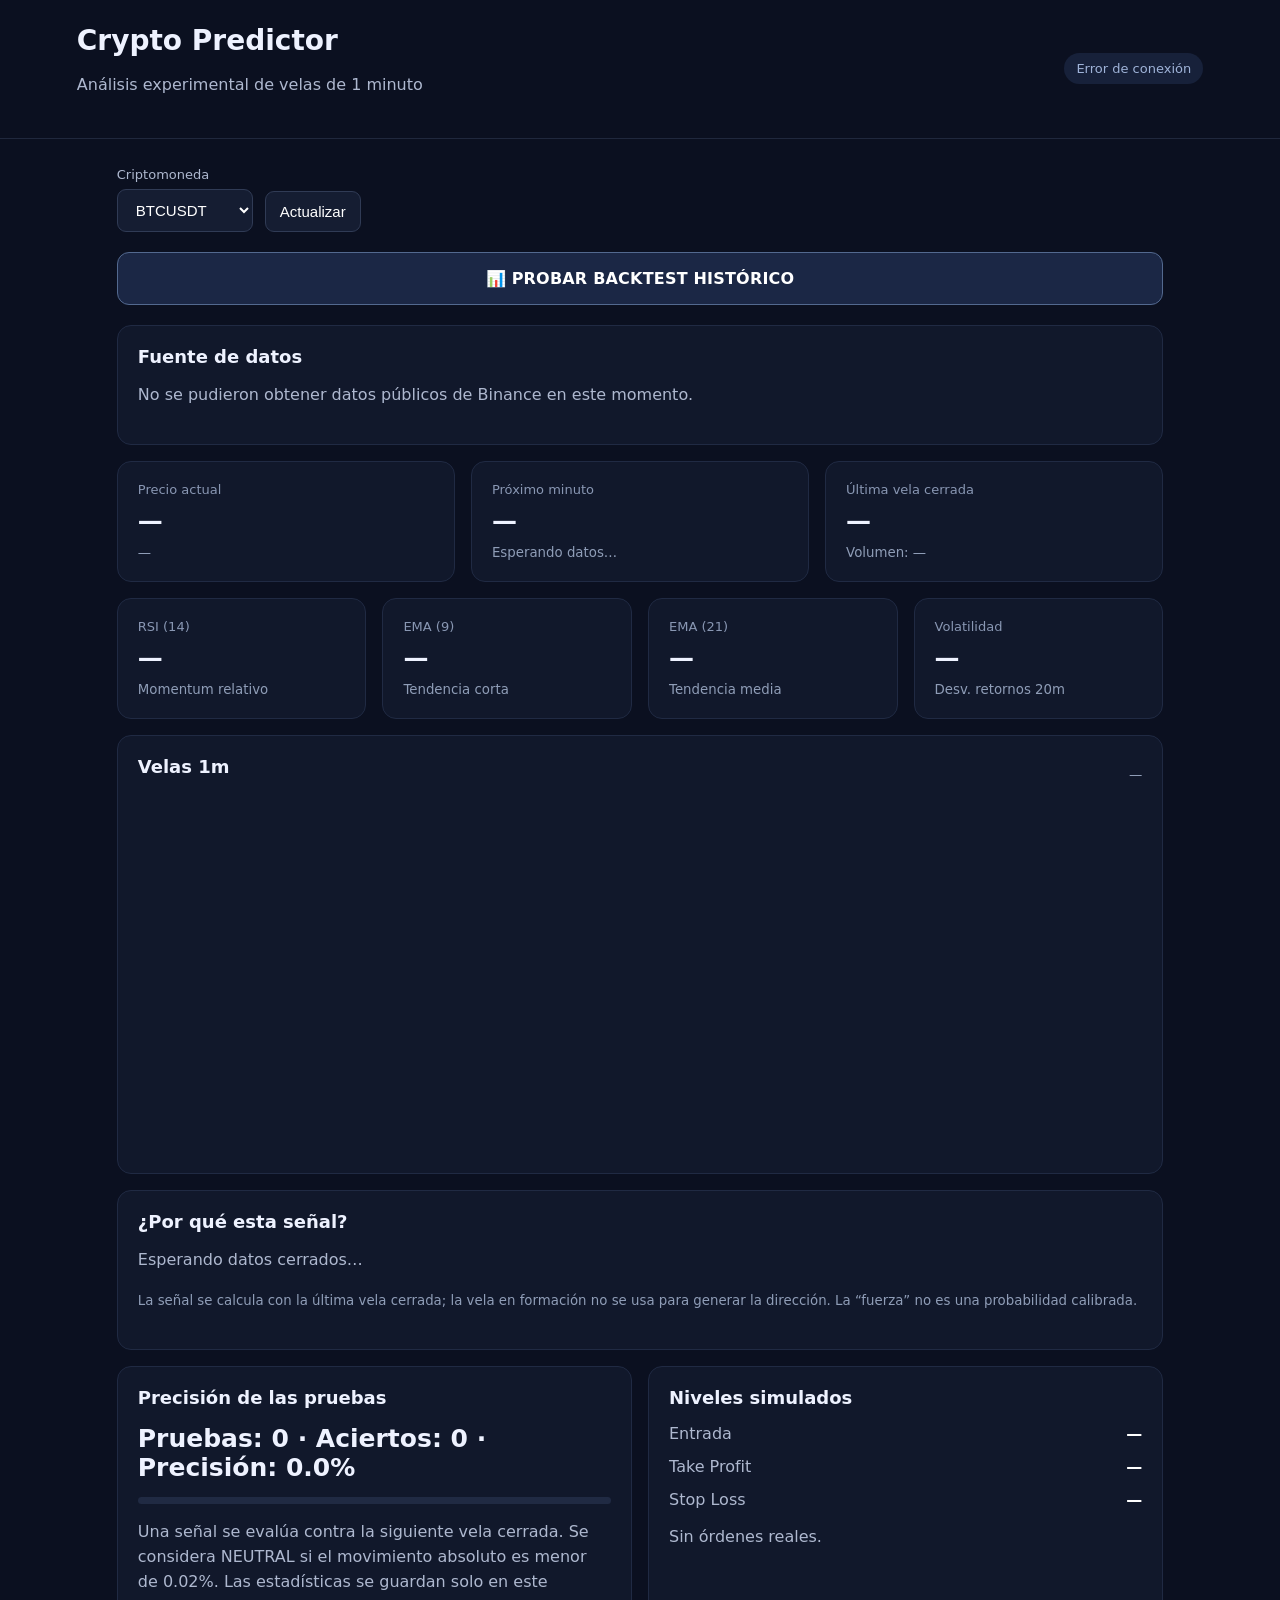
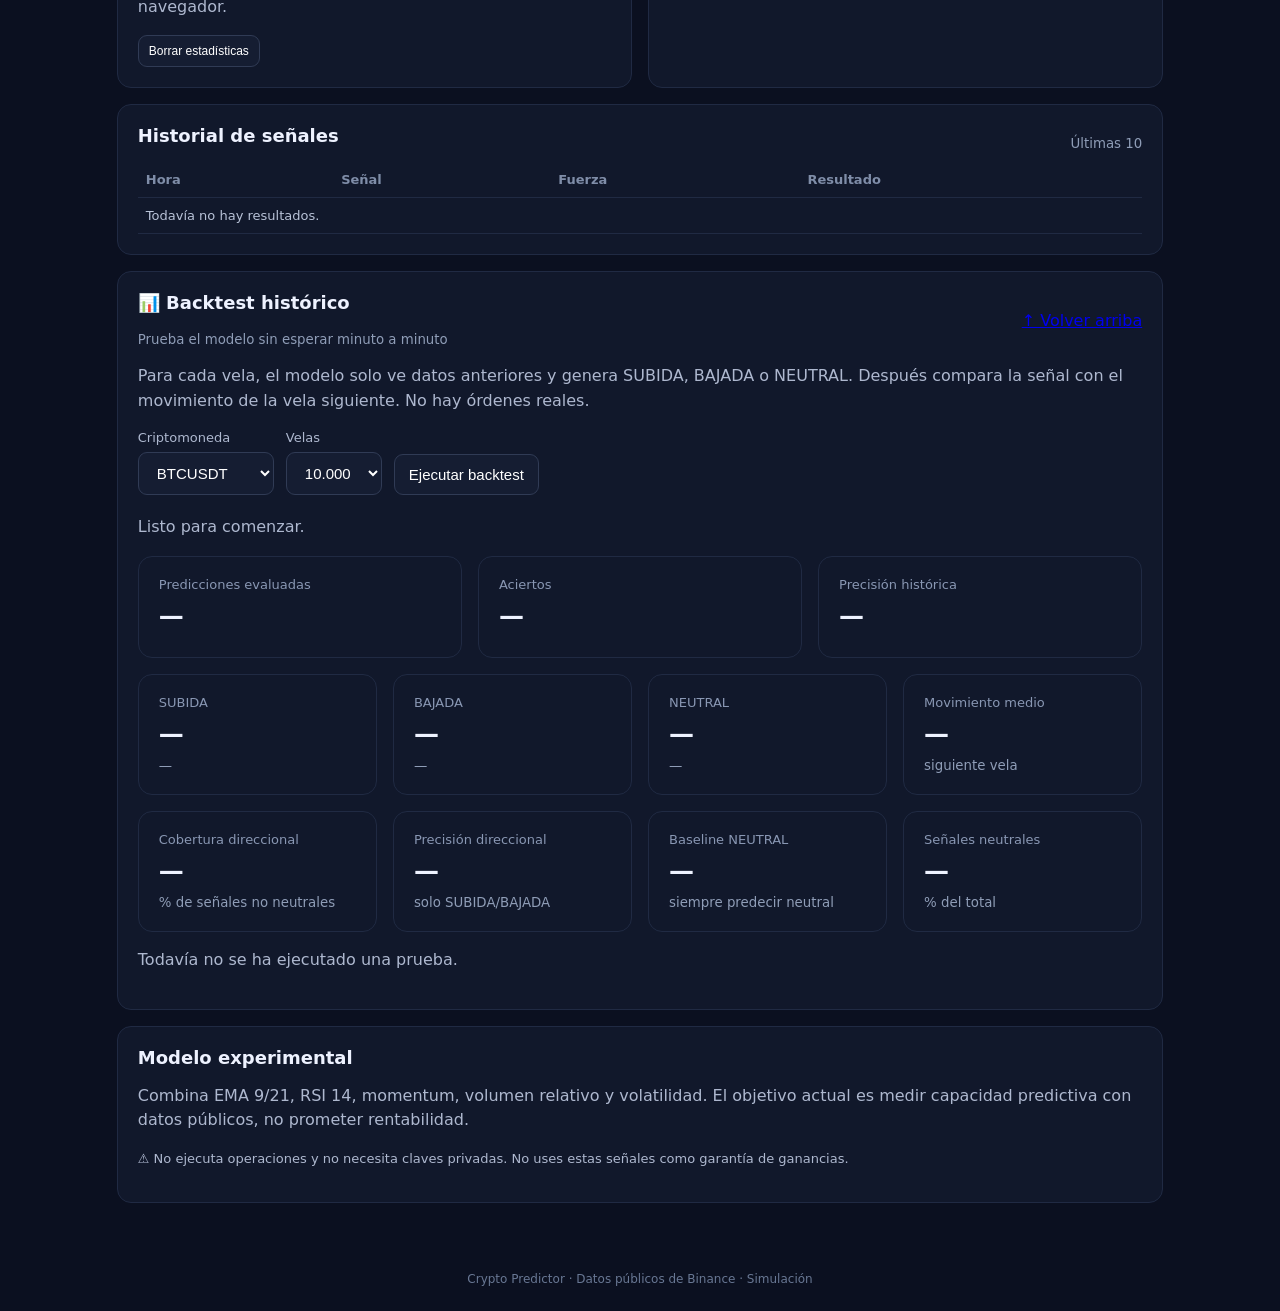
==== commit bfdafb8d: "Mejorar métricas del backtest" ====
--- a/index.html
+++ b/index.html
@@ -19,6 +19,7 @@
 <p id="btProgress">Listo para comenzar.</p>
 <div class="grid"><article><span>Predicciones evaluadas</span><b id="btTests">—</b></article><article><span>Aciertos</span><b id="btWins">—</b></article><article><span>Precisión histórica</span><b id="btAccuracy">—</b></article></div>
 <div class="grid indicators"><article><span>SUBIDA</span><b id="btUp">—</b><small id="btUpAcc">—</small></article><article><span>BAJADA</span><b id="btDown">—</b><small id="btDownAcc">—</small></article><article><span>NEUTRAL</span><b id="btNeutral">—</b><small id="btNeutralAcc">—</small></article><article><span>Movimiento medio</span><b id="btMove">—</b><small>siguiente vela</small></article></div>
+<div class="grid indicators"><article><span>Cobertura direccional</span><b id="btCoverage">—</b><small>% de señales no neutrales</small></article><article><span>Precisión direccional</span><b id="btDirectional">—</b><small>solo SUBIDA/BAJADA</small></article><article><span>Baseline NEUTRAL</span><b id="btBaseline">—</b><small>siempre predecir neutral</small></article><article><span>Señales neutrales</span><b id="btNeutralRate">—</b><small>% del total</small></article></div>
 <p id="btResult">Todavía no se ha ejecutado una prueba.</p>
 </section>
 <section class="panel"><h2>Modelo experimental</h2><p>Combina EMA 9/21, RSI 14, momentum, volumen relativo y volatilidad. El objetivo actual es medir capacidad predictiva con datos públicos, no prometer rentabilidad.</p><p class="warning">⚠️ No ejecuta operaciones y no necesita claves privadas. No uses estas señales como garantía de ganancias.</p></section>
@@ -31,7 +32,7 @@
 function btSignal(a){if(a.length<25)return 'NEUTRAL';const last=a.at(-1),prev=a.at(-2),e9=btEma(a,9),e21=btEma(a,21),rs=btRsi(a),mom=(last.c-prev.c)/prev.c*100,av=a.slice(-20).reduce((s,x)=>s+x.v,0)/Math.min(20,a.length),vr=av?last.v/av:1;let score=0;score+=last.c>e9?.8:-.8;score+=e9>e21?1:-1;score+=mom>0?.8:-.8;if(rs>55)score+=.5;else if(rs<45)score-=.5;if(vr>1.2)score+=mom>0?.3:-.3;return score>=1.4?'SUBIDA':score<=-1.4?'BAJADA':'NEUTRAL'}
 function btTarget(a,b){const p=(b.c/a.c-1)*100;return p>BT_TH?'SUBIDA':p<-BT_TH?'BAJADA':'NEUTRAL'}
 async function btGet(s,total){let all=[],end=Date.now();while(all.length<total){const lim=Math.min(1000,total-all.length),r=await fetch(`${BT_API}/klines?symbol=${s}&interval=1m&limit=${lim}&endTime=${end}`,{cache:'no-store'});if(!r.ok)throw Error('Binance respondió '+r.status);const d=await r.json();if(!d.length)break;const part=d.map(x=>({t:x[0],o:+x[1],h:+x[2],l:+x[3],c:+x[4],v:+x[5]}));all=part.concat(all);end=part[0].t-1;bt('btProgress').textContent=`Descargando histórico: ${all.length.toLocaleString()} / ${total.toLocaleString()} velas…`;if(part.length<lim)break}return all.filter(x=>x.t+60000<=Date.now()).slice(-total)}
-function btRun(a){const rows=[];for(let i=30;i<a.length-1;i++){const pred=btSignal(a.slice(0,i+1)),actual=btTarget(a[i],a[i+1]),move=Math.abs((a[i+1].c/a[i].c-1)*100);rows.push({pred,actual,move})}const n=rows.length,w=rows.filter(x=>x.pred===x.actual).length,acc=n?w/n*100:0;bt('btTests').textContent=n.toLocaleString();bt('btWins').textContent=w.toLocaleString();bt('btAccuracy').textContent=acc.toFixed(2)+'%';for(const t of ['SUBIDA','BAJADA','NEUTRAL']){const r=rows.filter(x=>x.pred===t),z=r.filter(x=>x.pred===x.actual).length,id=t==='SUBIDA'?'btUp':t==='BAJADA'?'btDown':'btNeutral';bt(id).textContent=r.length.toLocaleString();bt(id+'Acc').textContent=r.length?`Acierto ${((z/r.length)*100).toFixed(1)}%`:'Sin señales'}const avg=n?rows.reduce((s,x)=>s+x.move,0)/n:0;bt('btMove').textContent=avg.toFixed(4)+'%';bt('btResult').textContent=`${n.toLocaleString()} predicciones evaluadas: ${w.toLocaleString()} aciertos (${acc.toFixed(2)}%). Resultado histórico, no probabilidad futura.`}
+function btRun(a){const rows=[];for(let i=30;i<a.length-1;i++){const pred=btSignal(a.slice(0,i+1)),actual=btTarget(a[i],a[i+1]),move=Math.abs((a[i+1].c/a[i].c-1)*100);rows.push({pred,actual,move})}const n=rows.length,w=rows.filter(x=>x.pred===x.actual).length,acc=n?w/n*100:0,dir=rows.filter(x=>x.pred!=='NEUTRAL'),dirWins=dir.filter(x=>x.pred===x.actual).length,neutral=rows.filter(x=>x.pred==='NEUTRAL'),neutralWins=neutral.filter(x=>x.pred===x.actual).length,actualNeutral=rows.filter(x=>x.actual==='NEUTRAL').length;bt('btTests').textContent=n.toLocaleString();bt('btWins').textContent=w.toLocaleString();bt('btAccuracy').textContent=acc.toFixed(2)+'%';bt('btCoverage').textContent=n?(dir.length/n*100).toFixed(1)+'%':'—';bt('btDirectional').textContent=dir.length?(dirWins/dir.length*100).toFixed(2)+'%':'—';bt('btBaseline').textContent=n?(actualNeutral/n*100).toFixed(2)+'%':'—';bt('btNeutralRate').textContent=n?(neutral.length/n*100).toFixed(1)+'%':'—';for(const t of ['SUBIDA','BAJADA','NEUTRAL']){const r=rows.filter(x=>x.pred===t),z=r.filter(x=>x.pred===x.actual).length,id=t==='SUBIDA'?'btUp':t==='BAJADA'?'btDown':'btNeutral';bt(id).textContent=r.length.toLocaleString();bt(id+'Acc').textContent=r.length?`Acierto ${((z/r.length)*100).toFixed(1)}%`:'Sin señales'}const avg=n?rows.reduce((s,x)=>s+x.move,0)/n:0;bt('btMove').textContent=avg.toFixed(4)+'%';bt('btResult').textContent=`${n.toLocaleString()} predicciones evaluadas: ${w.toLocaleString()} aciertos (${acc.toFixed(2)}%). Direccional: ${dir.length.toLocaleString()} señales, ${dir.length?(dirWins/dir.length*100).toFixed(2):'0.00'}% de acierto. Cobertura: ${n?(dir.length/n*100).toFixed(1):'0.0'}%. Resultado histórico, no probabilidad futura.`}
 bt('runBacktest').onclick=async()=>{const b=bt('runBacktest');b.disabled=true;try{const n=+bt('btCount').value,s=bt('btSymbol').value;bt('btProgress').textContent='Iniciando…';const a=await btGet(s,n);if(a.length<100)throw Error('No se obtuvieron suficientes velas');btRun(a);bt('btProgress').textContent=`Prueba terminada · ${s} · ${a.length.toLocaleString()} velas.`}catch(e){bt('btResult').textContent='Error: '+e.message;bt('btProgress').textContent='No se pudo completar el backtest.'}finally{b.disabled=false}};
 </script>
 </body></html>
--- a/style.css
+++ b/style.css
@@ -1 +1 @@
-*{box-sizing:border-box}body{margin:0;background:#0b1020;color:#eef2ff;font-family:Inter,system-ui,sans-serif}header{padding:24px 6%;display:flex;justify-content:space-between;align-items:center;border-bottom:1px solid #20283d}h1{margin:0;font-size:28px}h2{margin:0 0 16px;font-size:18px}p{color:#aeb8cf;line-height:1.55}.status{padding:8px 12px;border-radius:20px;background:#17213a;color:#9fb3d8;font-size:13px}main{max-width:1200px;margin:auto;padding:28px 6%}.toolbar{display:flex;gap:12px;align-items:end;margin-bottom:20px}label{color:#aeb8cf;font-size:13px;display:flex;flex-direction:column;gap:7px}select,button{background:#151d32;color:#fff;border:1px solid #303b55;border-radius:9px;padding:11px 14px;font-size:15px}button{cursor:pointer}button:hover{border-color:#6e7fa5}.secondary{font-size:12px;padding:8px 10px}.grid{display:grid;grid-template-columns:repeat(3,1fr);gap:16px;margin-bottom:16px}.grid.two{grid-template-columns:1fr 1fr}.indicators{grid-template-columns:repeat(4,1fr)}article,.panel{background:#11182b;border:1px solid #202a43;border-radius:14px;padding:20px}article>span{display:block;color:#8997b3;font-size:13px;margin-bottom:9px}article>b{display:block;font-size:25px;margin-bottom:7px}small{color:#8f9db7}.panel{margin-bottom:16px}.title{display:flex;justify-content:space-between;align-items:center}canvas{width:100%;height:360px;display:block}.levels{display:grid;gap:14px}.levels div{display:flex;justify-content:space-between;color:#aeb8cf}.levels b{color:#fff}.progress{height:7px;background:#202a43;border-radius:8px;overflow:hidden;margin:15px 0}.progress i{display:block;height:100%;width:0%;background:#7f8aa5;transition:width .3s}.table-wrap{overflow-x:auto}table{width:100%;border-collapse:collapse;font-size:13px}th,td{text-align:left;padding:10px 8px;border-bottom:1px solid #202a43;color:#b8c2d7}th{color:#7f8da8}.warning{font-size:13px}footer{text-align:center;padding:25px;color:#687793;font-size:12px}@media(max-width:800px){.grid,.grid.two,.indicators{grid-template-columns:1fr 1fr}}@media(max-width:600px){header{align-items:flex-start;gap:15px;flex-direction:column}.grid,.grid.two,.indicators{grid-template-columns:1fr}main{padding:22px 4%}canvas{height:280px}.toolbar{flex-wrap:wrap}}+*{box-sizing:border-box}body{margin:0;background:#0b1020;color:#eef2ff;font-family:Inter,system-ui,sans-serif}header{padding:24px 6%;display:flex;justify-content:space-between;align-items:center;border-bottom:1px solid #20283d}h1{margin:0;font-size:28px}h2{margin:0 0 16px;font-size:18px}p{color:#aeb8cf;line-height:1.55}.status{padding:8px 12px;border-radius:20px;background:#17213a;color:#9fb3d8;font-size:13px}main{max-width:1200px;margin:auto;padding:28px 6%}.toolbar{display:flex;gap:12px;align-items:end;margin-bottom:20px}label{color:#aeb8cf;font-size:13px;display:flex;flex-direction:column;gap:7px}select,button{background:#151d32;color:#fff;border:1px solid #303b55;border-radius:9px;padding:11px 14px;font-size:15px}button{cursor:pointer}button:hover{border-color:#6e7fa5}.secondary{font-size:12px;padding:8px 10px}.backtest-cta{display:flex;align-items:center;justify-content:center;width:100%;margin:0 0 20px;padding:16px 18px;border-radius:12px;background:#1b2745;border:1px solid #53698f;color:#fff;text-decoration:none;font-weight:700;font-size:16px;letter-spacing:.2px}.backtest-cta:hover{background:#223154;border-color:#8298c2}.grid{display:grid;grid-template-columns:repeat(3,1fr);gap:16px;margin-bottom:16px}.grid.two{grid-template-columns:1fr 1fr}.indicators{grid-template-columns:repeat(4,1fr)}article,.panel{background:#11182b;border:1px solid #202a43;border-radius:14px;padding:20px}article>span{display:block;color:#8997b3;font-size:13px;margin-bottom:9px}article>b{display:block;font-size:25px;margin-bottom:7px}small{color:#8f9db7}.panel{margin-bottom:16px}.title{display:flex;justify-content:space-between;align-items:center}canvas{width:100%;height:360px;display:block}.levels{display:grid;gap:14px}.levels div{display:flex;justify-content:space-between;color:#aeb8cf}.levels b{color:#fff}.progress{height:7px;background:#202a43;border-radius:8px;overflow:hidden;margin:15px 0}.progress i{display:block;height:100%;width:0%;background:#7f8aa5;transition:width .3s}.table-wrap{overflow-x:auto}table{width:100%;border-collapse:collapse;font-size:13px}th,td{text-align:left;padding:10px 8px;border-bottom:1px solid #202a43;color:#b8c2d7}th{color:#7f8da8}.warning{font-size:13px}footer{text-align:center;padding:25px;color:#687793;font-size:12px}@media(max-width:800px){.grid,.grid.two,.indicators{grid-template-columns:1fr 1fr}}@media(max-width:600px){header{align-items:flex-start;gap:15px;flex-direction:column}.grid,.grid.two,.indicators{grid-template-columns:1fr}main{padding:22px 4%}canvas{height:280px}.toolbar{flex-wrap:wrap}.backtest-cta{font-size:15px;padding:15px 12px}}
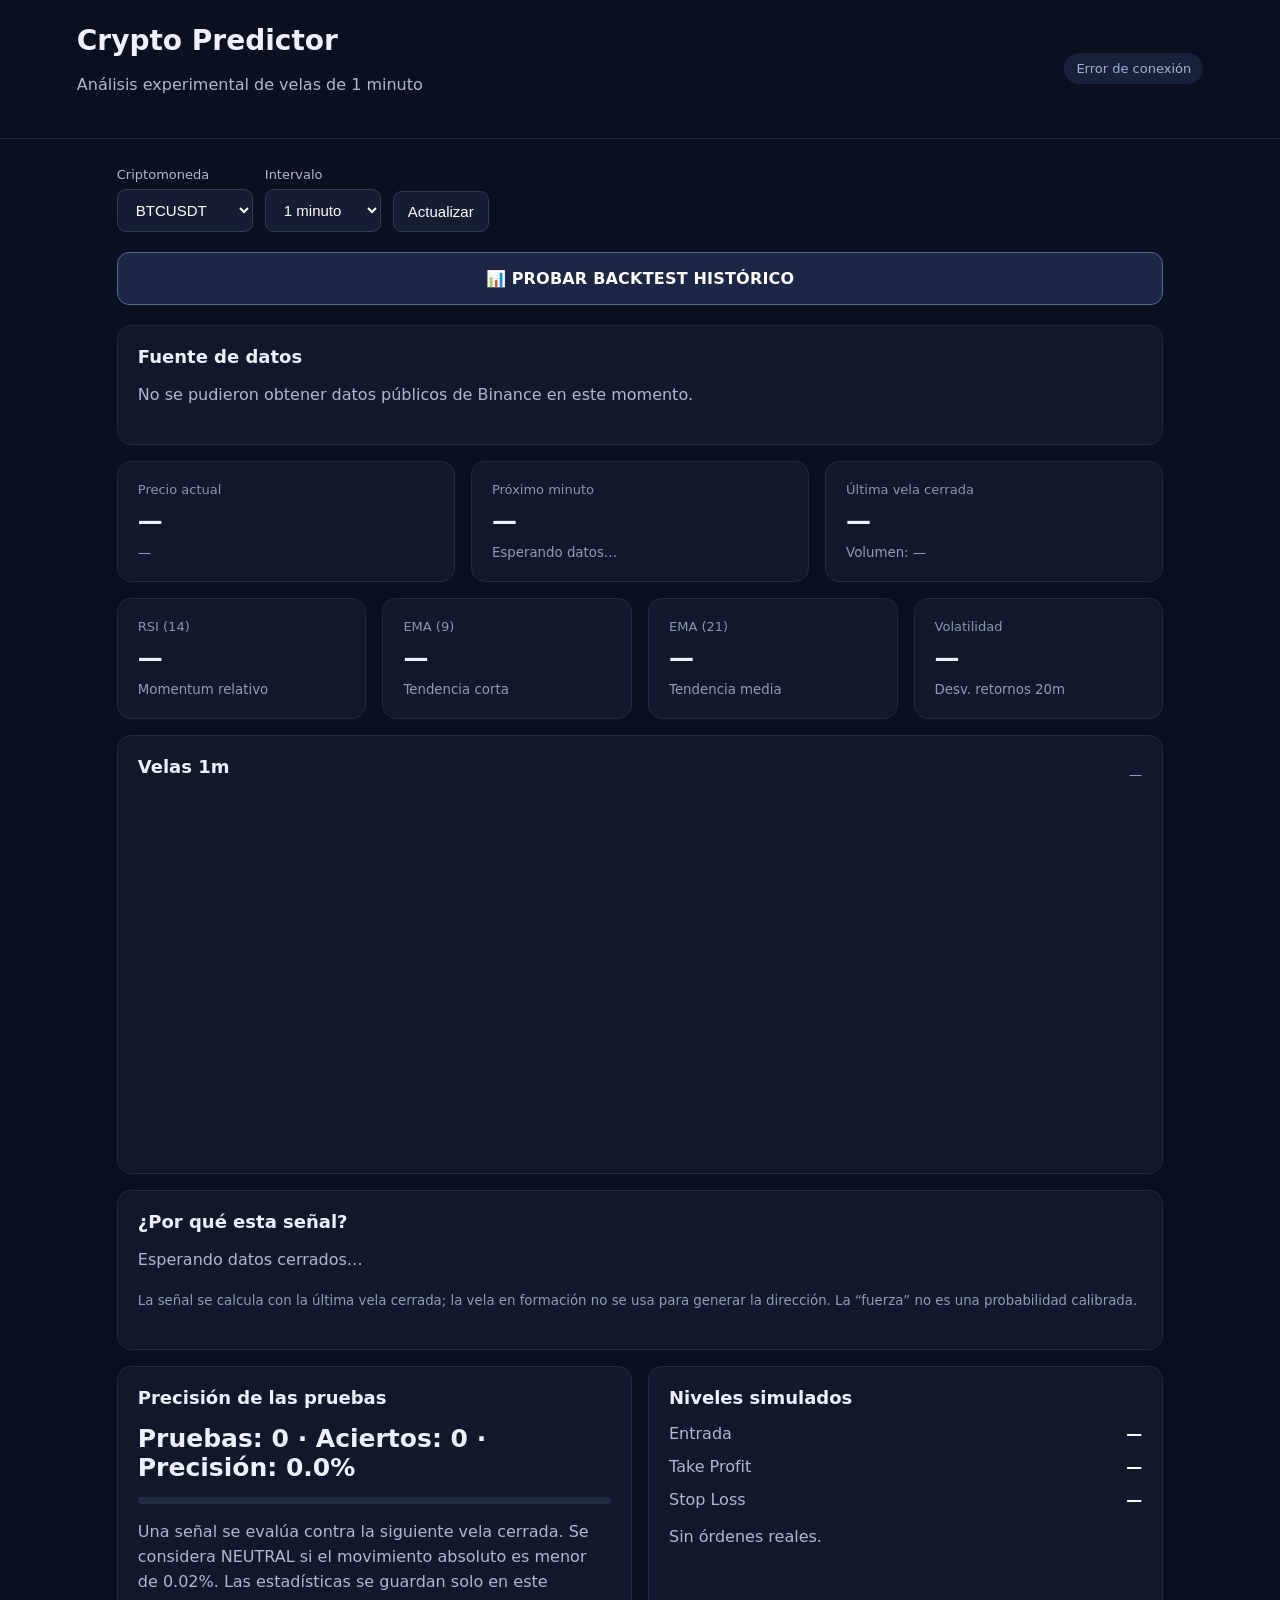
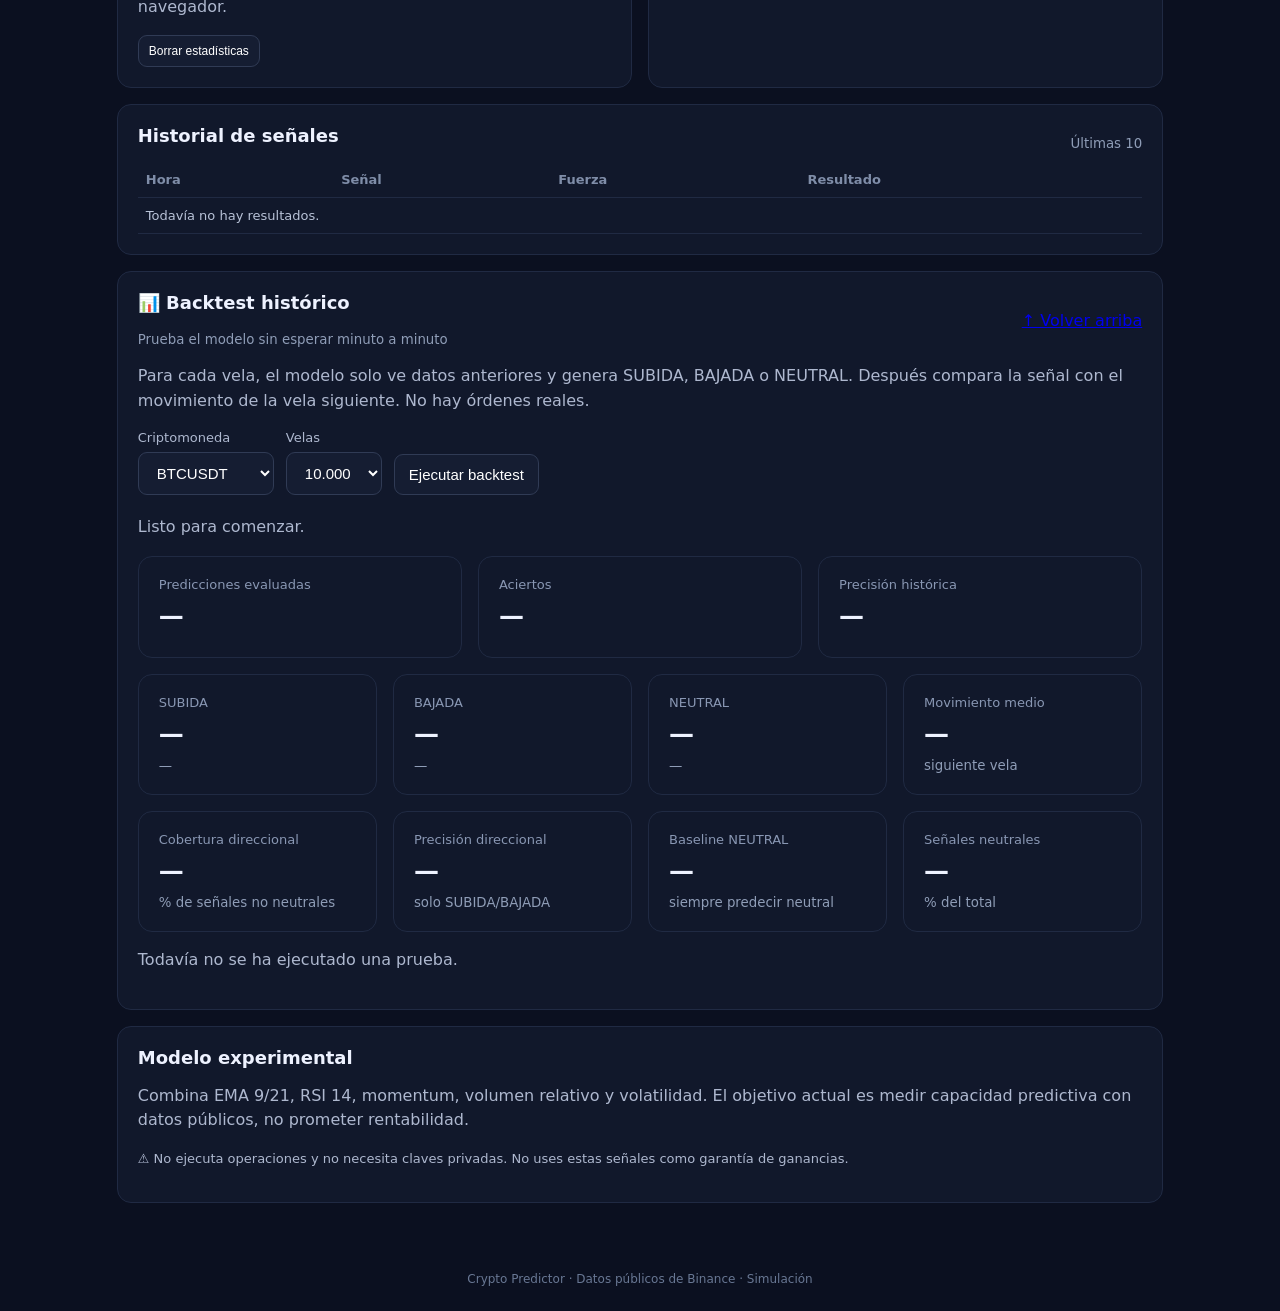
==== commit 90c5df0a: "Mostrar análisis técnico avanzado" ====
--- a/index.html
+++ b/index.html
@@ -35,4 +35,5 @@
 function btRun(a){const rows=[];for(let i=30;i<a.length-1;i++){const pred=btSignal(a.slice(0,i+1)),actual=btTarget(a[i],a[i+1]),move=Math.abs((a[i+1].c/a[i].c-1)*100);rows.push({pred,actual,move})}const n=rows.length,w=rows.filter(x=>x.pred===x.actual).length,acc=n?w/n*100:0,dir=rows.filter(x=>x.pred!=='NEUTRAL'),dirWins=dir.filter(x=>x.pred===x.actual).length,neutral=rows.filter(x=>x.pred==='NEUTRAL'),neutralWins=neutral.filter(x=>x.pred===x.actual).length,actualNeutral=rows.filter(x=>x.actual==='NEUTRAL').length;bt('btTests').textContent=n.toLocaleString();bt('btWins').textContent=w.toLocaleString();bt('btAccuracy').textContent=acc.toFixed(2)+'%';bt('btCoverage').textContent=n?(dir.length/n*100).toFixed(1)+'%':'—';bt('btDirectional').textContent=dir.length?(dirWins/dir.length*100).toFixed(2)+'%':'—';bt('btBaseline').textContent=n?(actualNeutral/n*100).toFixed(2)+'%':'—';bt('btNeutralRate').textContent=n?(neutral.length/n*100).toFixed(1)+'%':'—';for(const t of ['SUBIDA','BAJADA','NEUTRAL']){const r=rows.filter(x=>x.pred===t),z=r.filter(x=>x.pred===x.actual).length,id=t==='SUBIDA'?'btUp':t==='BAJADA'?'btDown':'btNeutral';bt(id).textContent=r.length.toLocaleString();bt(id+'Acc').textContent=r.length?`Acierto ${((z/r.length)*100).toFixed(1)}%`:'Sin señales'}const avg=n?rows.reduce((s,x)=>s+x.move,0)/n:0;bt('btMove').textContent=avg.toFixed(4)+'%';bt('btResult').textContent=`${n.toLocaleString()} predicciones evaluadas: ${w.toLocaleString()} aciertos (${acc.toFixed(2)}%). Direccional: ${dir.length.toLocaleString()} señales, ${dir.length?(dirWins/dir.length*100).toFixed(2):'0.00'}% de acierto. Cobertura: ${n?(dir.length/n*100).toFixed(1):'0.0'}%. Resultado histórico, no probabilidad futura.`}
 bt('runBacktest').onclick=async()=>{const b=bt('runBacktest');b.disabled=true;try{const n=+bt('btCount').value,s=bt('btSymbol').value;bt('btProgress').textContent='Iniciando…';const a=await btGet(s,n);if(a.length<100)throw Error('No se obtuvieron suficientes velas');btRun(a);bt('btProgress').textContent=`Prueba terminada · ${s} · ${a.length.toLocaleString()} velas.`}catch(e){bt('btResult').textContent='Error: '+e.message;bt('btProgress').textContent='No se pudo completar el backtest.'}finally{b.disabled=false}};
 </script>
+<script src="advanced.js"></script>
 </body></html>
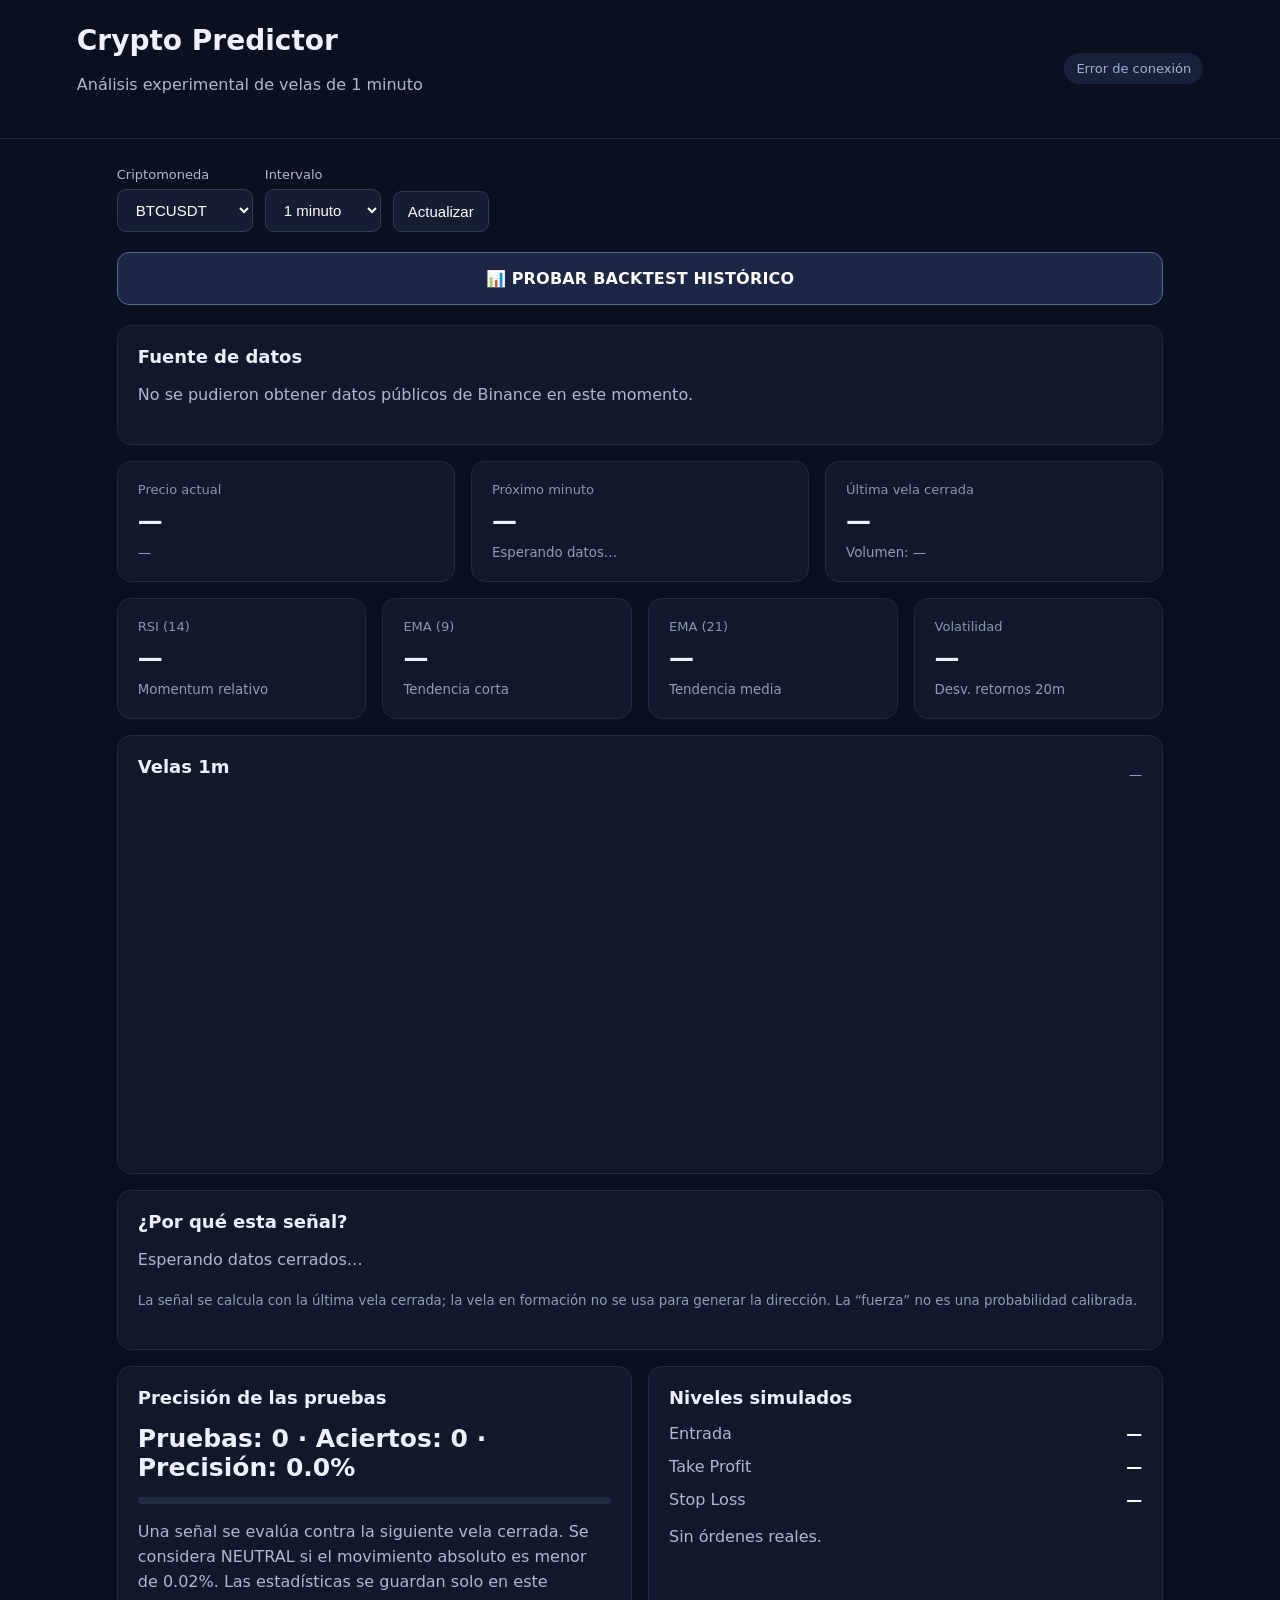
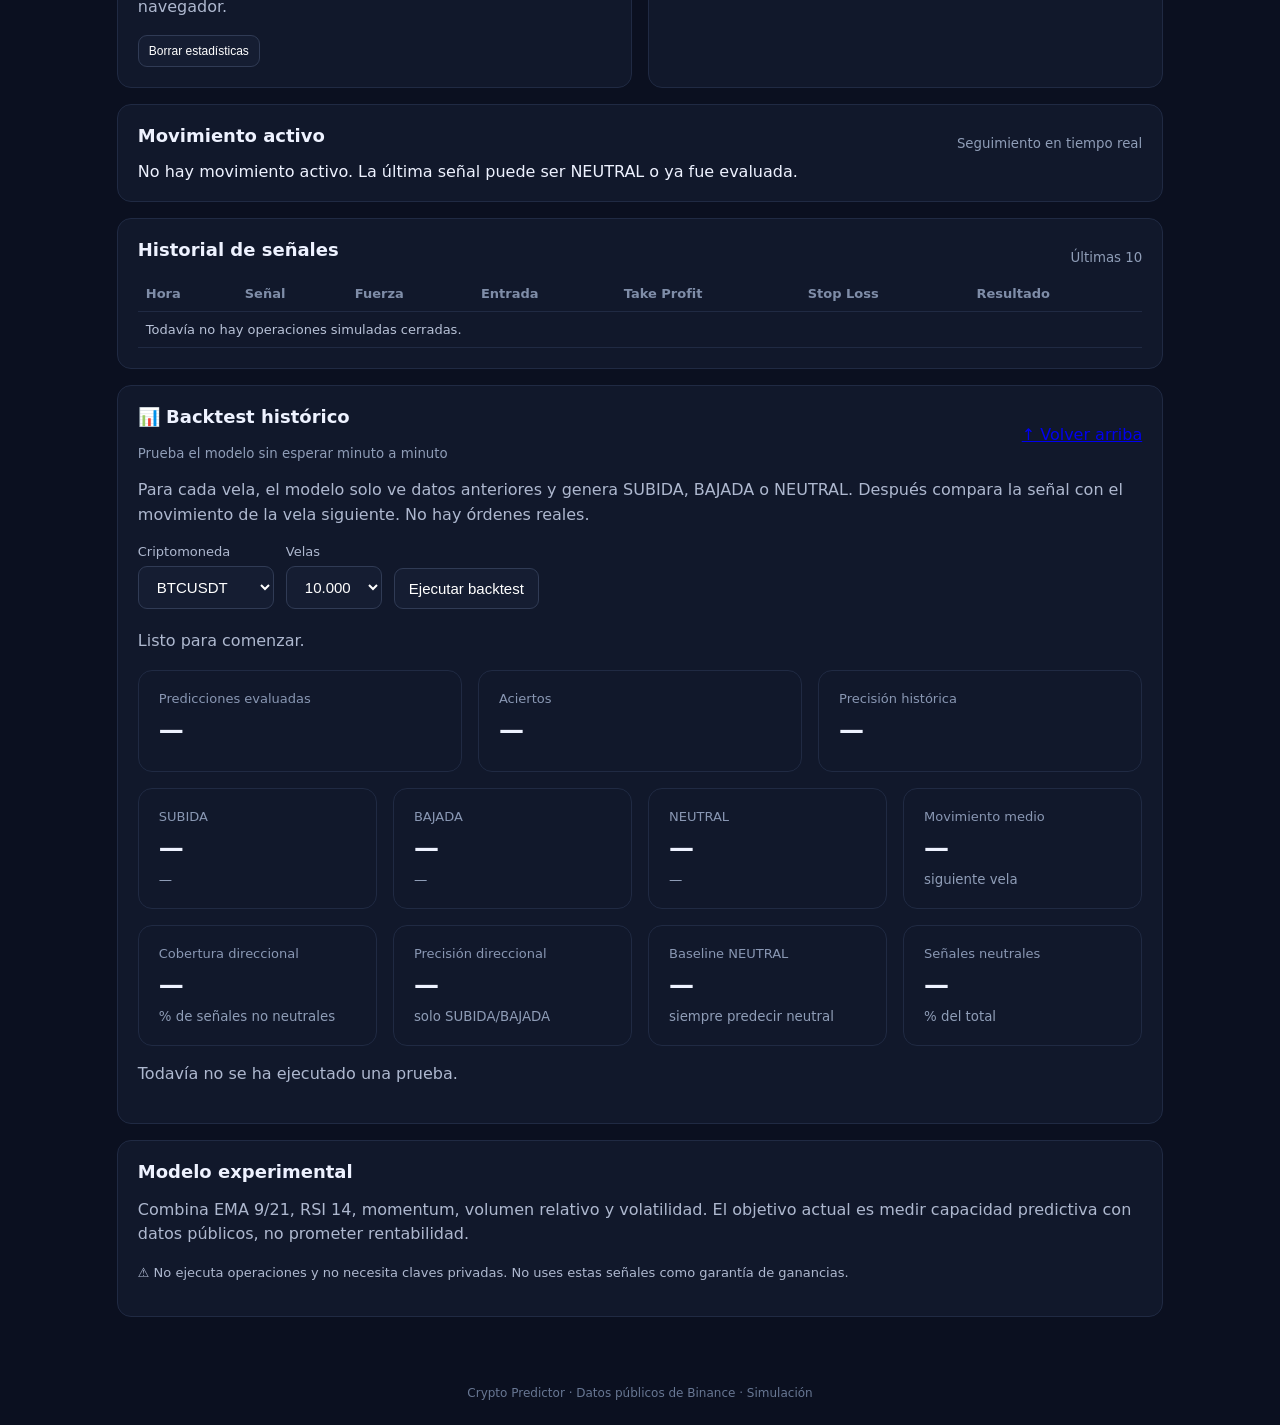
==== commit dcb0aa01: "Forzar carga de app.js corregido y evitar caché" ====
--- a/index.html
+++ b/index.html
@@ -24,7 +24,7 @@
 </section>
 <section class="panel"><h2>Modelo experimental</h2><p>Combina EMA 9/21, RSI 14, momentum, volumen relativo y volatilidad. El objetivo actual es medir capacidad predictiva con datos públicos, no prometer rentabilidad.</p><p class="warning">⚠️ No ejecuta operaciones y no necesita claves privadas. No uses estas señales como garantía de ganancias.</p></section>
 </main><footer>Crypto Predictor · Datos públicos de Binance · Simulación</footer>
-<script src="app.js"></script>
+<script src="app.js?v=20260827-2"></script>
 <script>
 const BT_API='https://api.binance.com/api/v3',BT_TH=.02,bt=id=>document.getElementById(id);
 const btEma=(a,n)=>{const k=2/(n+1);let v=a[0].c;for(let i=1;i<a.length;i++)v=a[i].c*k+v*(1-k);return v};
@@ -32,7 +32,7 @@
 function btSignal(a){if(a.length<25)return 'NEUTRAL';const last=a.at(-1),prev=a.at(-2),e9=btEma(a,9),e21=btEma(a,21),rs=btRsi(a),mom=(last.c-prev.c)/prev.c*100,av=a.slice(-20).reduce((s,x)=>s+x.v,0)/Math.min(20,a.length),vr=av?last.v/av:1;let score=0;score+=last.c>e9?.8:-.8;score+=e9>e21?1:-1;score+=mom>0?.8:-.8;if(rs>55)score+=.5;else if(rs<45)score-=.5;if(vr>1.2)score+=mom>0?.3:-.3;return score>=1.4?'SUBIDA':score<=-1.4?'BAJADA':'NEUTRAL'}
 function btTarget(a,b){const p=(b.c/a.c-1)*100;return p>BT_TH?'SUBIDA':p<-BT_TH?'BAJADA':'NEUTRAL'}
 async function btGet(s,total){let all=[],end=Date.now();while(all.length<total){const lim=Math.min(1000,total-all.length),r=await fetch(`${BT_API}/klines?symbol=${s}&interval=1m&limit=${lim}&endTime=${end}`,{cache:'no-store'});if(!r.ok)throw Error('Binance respondió '+r.status);const d=await r.json();if(!d.length)break;const part=d.map(x=>({t:x[0],o:+x[1],h:+x[2],l:+x[3],c:+x[4],v:+x[5]}));all=part.concat(all);end=part[0].t-1;bt('btProgress').textContent=`Descargando histórico: ${all.length.toLocaleString()} / ${total.toLocaleString()} velas…`;if(part.length<lim)break}return all.filter(x=>x.t+60000<=Date.now()).slice(-total)}
-function btRun(a){const rows=[];for(let i=30;i<a.length-1;i++){const pred=btSignal(a.slice(0,i+1)),actual=btTarget(a[i],a[i+1]),move=Math.abs((a[i+1].c/a[i].c-1)*100);rows.push({pred,actual,move})}const n=rows.length,w=rows.filter(x=>x.pred===x.actual).length,acc=n?w/n*100:0,dir=rows.filter(x=>x.pred!=='NEUTRAL'),dirWins=dir.filter(x=>x.pred===x.actual).length,neutral=rows.filter(x=>x.pred==='NEUTRAL'),neutralWins=neutral.filter(x=>x.pred===x.actual).length,actualNeutral=rows.filter(x=>x.actual==='NEUTRAL').length;bt('btTests').textContent=n.toLocaleString();bt('btWins').textContent=w.toLocaleString();bt('btAccuracy').textContent=acc.toFixed(2)+'%';bt('btCoverage').textContent=n?(dir.length/n*100).toFixed(1)+'%':'—';bt('btDirectional').textContent=dir.length?(dirWins/dir.length*100).toFixed(2)+'%':'—';bt('btBaseline').textContent=n?(actualNeutral/n*100).toFixed(2)+'%':'—';bt('btNeutralRate').textContent=n?(neutral.length/n*100).toFixed(1)+'%':'—';for(const t of ['SUBIDA','BAJADA','NEUTRAL']){const r=rows.filter(x=>x.pred===t),z=r.filter(x=>x.pred===x.actual).length,id=t==='SUBIDA'?'btUp':t==='BAJADA'?'btDown':'btNeutral';bt(id).textContent=r.length.toLocaleString();bt(id+'Acc').textContent=r.length?`Acierto ${((z/r.length)*100).toFixed(1)}%`:'Sin señales'}const avg=n?rows.reduce((s,x)=>s+x.move,0)/n:0;bt('btMove').textContent=avg.toFixed(4)+'%';bt('btResult').textContent=`${n.toLocaleString()} predicciones evaluadas: ${w.toLocaleString()} aciertos (${acc.toFixed(2)}%). Direccional: ${dir.length.toLocaleString()} señales, ${dir.length?(dirWins/dir.length*100).toFixed(2):'0.00'}% de acierto. Cobertura: ${n?(dir.length/n*100).toFixed(1):'0.0'}%. Resultado histórico, no probabilidad futura.`}
+function btRun(a){const rows=[];for(let i=30;i<a.length-1;i++){const pred=btSignal(a.slice(0,i+1)),actual=btTarget(a[i],a[i+1]),move=Math.abs((a[i+1].c/a[i].c-1)*100);rows.push({pred,actual,move})}const n=rows.length,w=rows.filter(x=>x.pred===x.actual).length,acc=n?w/n*100:0,dir=rows.filter(x=>x.pred!=='NEUTRAL'),dirWins=dir.filter(x=>x.pred===x.actual).length,neutral=rows.filter(x=>x.pred==='NEUTRAL'),actualNeutral=rows.filter(x=>x.actual==='NEUTRAL').length;bt('btTests').textContent=n.toLocaleString();bt('btWins').textContent=w.toLocaleString();bt('btAccuracy').textContent=acc.toFixed(2)+'%';bt('btCoverage').textContent=n?(dir.length/n*100).toFixed(1)+'%':'—';bt('btDirectional').textContent=dir.length?(dirWins/dir.length*100).toFixed(2)+'%':'—';bt('btBaseline').textContent=n?(actualNeutral/n*100).toFixed(2)+'%':'—';bt('btNeutralRate').textContent=n?(neutral.length/n*100).toFixed(1)+'%':'—';for(const t of ['SUBIDA','BAJADA','NEUTRAL']){const r=rows.filter(x=>x.pred===t),z=r.filter(x=>x.pred===x.actual).length,id=t==='SUBIDA'?'btUp':t==='BAJADA'?'btDown':'btNeutral';bt(id).textContent=r.length.toLocaleString();bt(id+'Acc').textContent=r.length?`Acierto ${((z/r.length)*100).toFixed(1)}%`:'Sin señales'}const avg=n?rows.reduce((s,x)=>s+x.move,0)/n:0;bt('btMove').textContent=avg.toFixed(4)+'%';bt('btResult').textContent=`${n.toLocaleString()} predicciones evaluadas: ${w.toLocaleString()} aciertos (${acc.toFixed(2)}%). Direccional: ${dir.length.toLocaleString()} señales, ${dir.length?(dirWins/dir.length*100).toFixed(2):'0.00'}% de acierto. Cobertura: ${n?(dir.length/n*100).toFixed(1):'0.0'}%. Resultado histórico, no probabilidad futura.`}
 bt('runBacktest').onclick=async()=>{const b=bt('runBacktest');b.disabled=true;try{const n=+bt('btCount').value,s=bt('btSymbol').value;bt('btProgress').textContent='Iniciando…';const a=await btGet(s,n);if(a.length<100)throw Error('No se obtuvieron suficientes velas');btRun(a);bt('btProgress').textContent=`Prueba terminada · ${s} · ${a.length.toLocaleString()} velas.`}catch(e){bt('btResult').textContent='Error: '+e.message;bt('btProgress').textContent='No se pudo completar el backtest.'}finally{b.disabled=false}};
 </script>
 <script src="advanced.js"></script>
